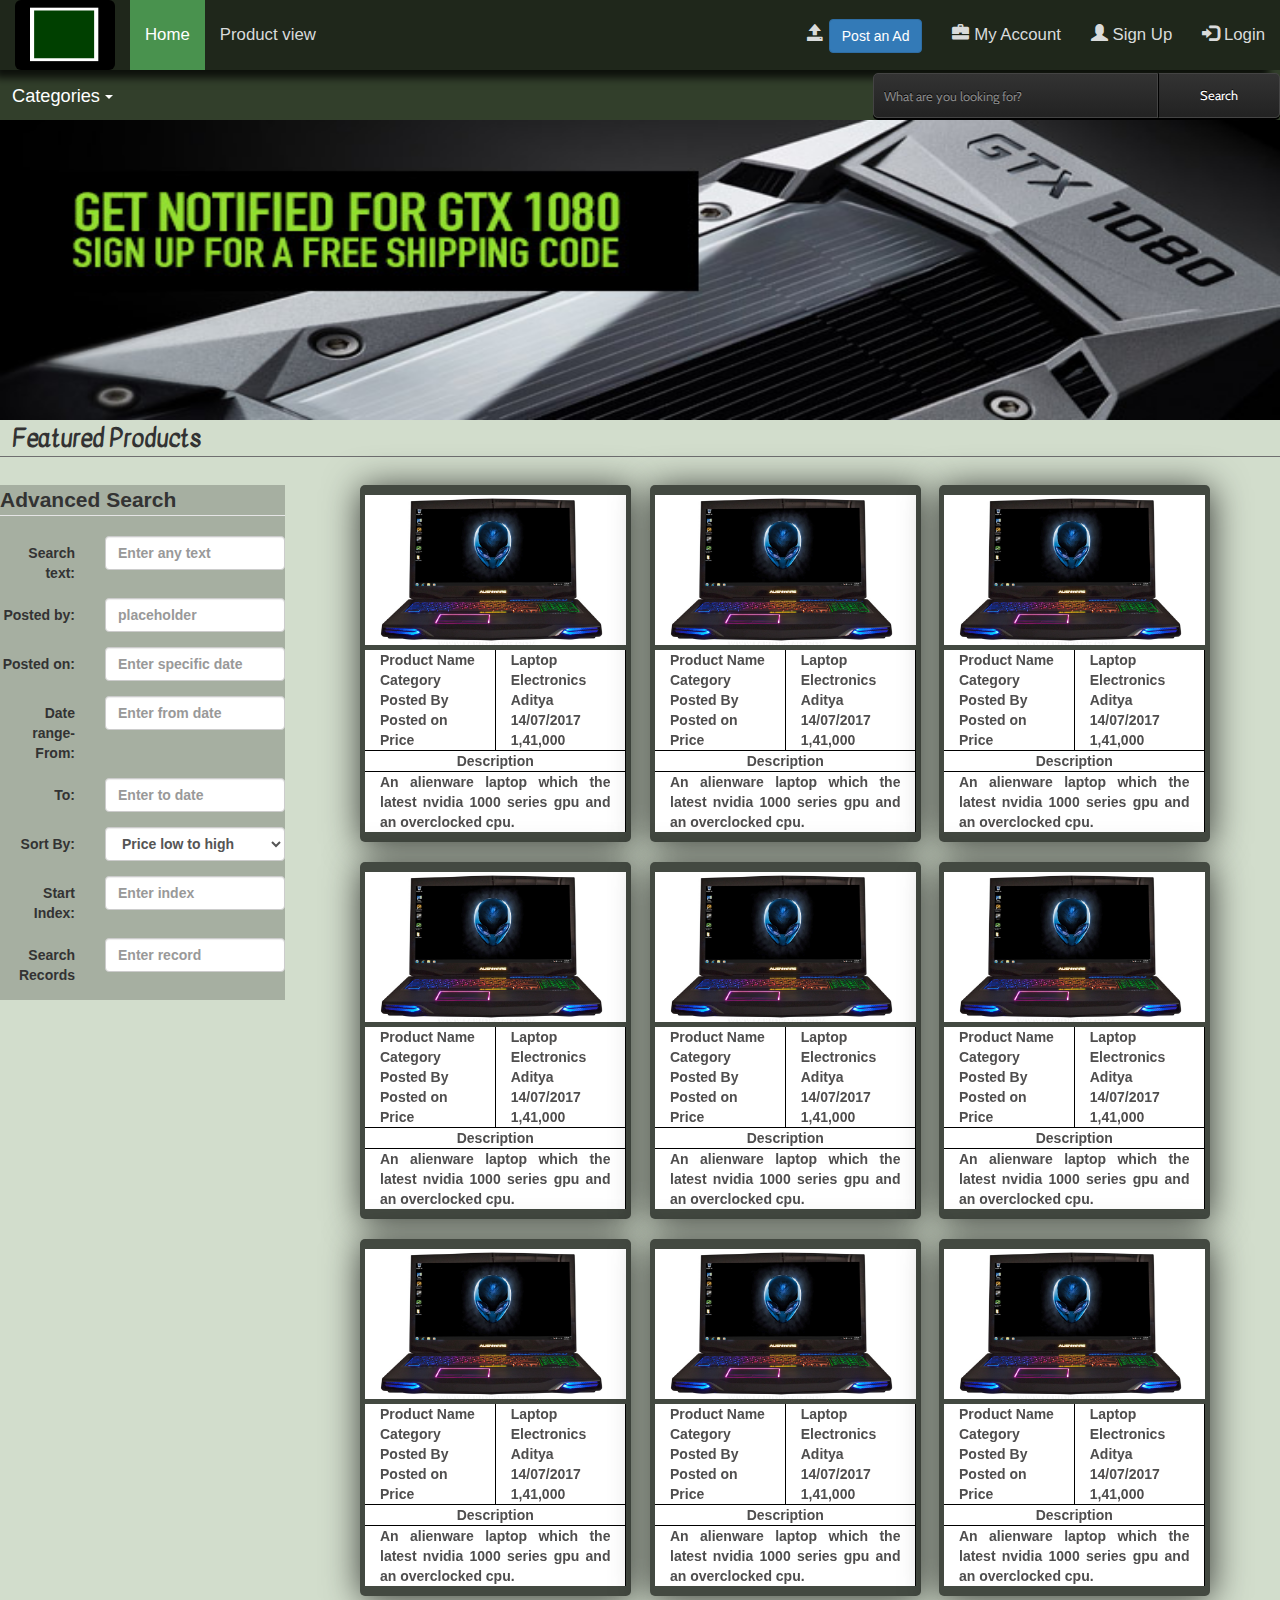
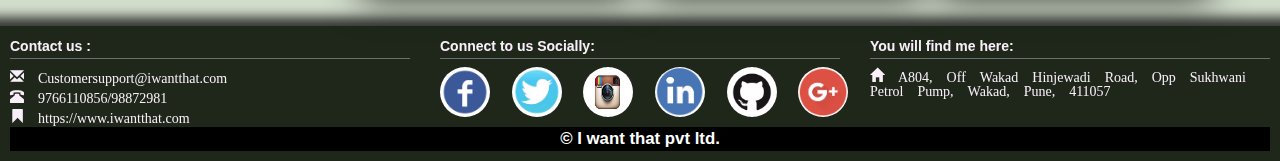
==== index.html @ f965448e "affix fix" ====
<!doctype html>
<html>
    <head>
        <meta charset="utf-8">
        <meta http-equiv="x-ua-compatible" content="ie=edge">
        <title>I want that!</title>
        <meta name="description" content="">
        <meta name="viewport" content="width=device-width, initial-scale=1">       
        <!-- Place favicon.ico and apple-touch-icon.png in the root directory -->
        <link rel="icon" href="">
        <!-- Bootstrap -->
        <!-- Latest compiled and minified CSS -->
		<link rel="stylesheet" href="https://maxcdn.bootstrapcdn.com/bootstrap/3.3.7/css/bootstrap.min.css">
		<!-- jQuery library -->
		<script src="https://ajax.googleapis.com/ajax/libs/jquery/3.2.1/jquery.min.js"></script>
		<!-- Latest compiled JavaScript -->
		<script src="https://maxcdn.bootstrapcdn.com/bootstrap/3.3.7/js/bootstrap.min.js"></script>
        <!-- Style sheets -->
        <link rel="stylesheet" type="text/css" href="css/hover-min.css">
        <link rel="stylesheet" type="text/css" href="css/styles.css">
        <link rel="stylesheet" type="text/css" href="css/bnav.css">
        <link rel="stylesheet" type="text/css" href="css/searchbar.css">
        <link rel="stylesheet" type="text/css" href="css/login.css">
        <link href="https://fonts.googleapis.com/css?family=Kavivanar" rel="stylesheet">
        <script>

        </script>
    </head>
    <body >
		<!-- navbar -->
		<nav class="navbar navbar-inverse">
  			<div class="container-fluid">
    			<div class="navbar-header">
     				 <a class="navbar-brand" href="#">
     				 	<img src="images/logo.png" class="img-rounded" alt="Cinque Terre" width="100" height="70">
     				 </a>
    			</div>
		    	<ul class="nav navbar-nav">
		      		<li class="active"><a href="index.html">Home</a></li>
		      		<li><a>Product view</a></li>
		     		 
		    	</ul>
		    	<ul class="nav navbar-nav navbar-right">	
		    		<li><a href="myacc.html#collapse3"><span class="glyphicon glyphicon-open"></span> <button type="button" class="btn btn-primary">Post an Ad</button></a></li>
		    		<li><a href="myacc.html"> <span class="glyphicon glyphicon-briefcase"></span> My Account</a></li>
		      		<li ><a href="#" data-toggle="modal" data-target="#sign"><span class="glyphicon glyphicon-user"></span> Sign Up</a></li>
		      		<li ><a href="#" data-toggle="modal" data-target="#log"><span class="glyphicon glyphicon-log-in"></span> Login</a></li>
		    	</ul>
  			</div>
		</nav>


		<div id="cat">
				<div class="row" >

				<div class=" col-md-4 dropdown" id="catdropdown">
  				<button id="catbutton" class="btn btn-primary dropdown-toggle" type="button" data-toggle="dropdown">Categories
  				<span class="caret"></span></button>
  				<ul class="dropdown-menu" id="categorydropdown">

	  				<div class="row>">
		  				<div class="col-md-3">
		    				<li><a href="#"><span><img src="images/vehicle.png" height="25px"></span> Vehicles</a></li>
		    			</div>
		    			<div class="col-md-3">
		    				<li><a href="#"><img src="images/realestate.png" height="25px"> Real Estate</a></li>
		    			</div>	
		    			<div class="col-md-3">
	    					<li><a href="#"><img src="images/electronics.png" height="25px"> Electronics</a></li>
	    				</div>
	    				<div class="col-md-3">
	    					<li><a href="#"><img src="images/fashion.png" height="25px"> Fashion</a></li>
	    				</div>
	    			</div>
  				</ul>
				</div>
				<div class="col-md-4" id="asearch">
					<!-- <button  type="button" class="btn btn-success">Advanced Search</button> -->
				</div>
				<div class="col-md-4 webdesigntuts-workshop">
					<form action="" method="">	
					<div>	    
						<input type="search" placeholder="What are you looking for?">		    	
						<button>Search</button>
					</div>
					</form>
				</div>
				</div>

		</div>
		<!-- Banner -->
		<div class="banner">
			<img  src="images/advert.jpg" >
		</div>
		<!-- Products -->
		<h3>&nbsp;&nbsp;<b>Featured Products<b> </h3><hr>
		<!-- First row -->
		<br>
	<div class="row" id="aser">
		<div class="col-md-3 asearch"  >
			<div data-spy="affix" data-offset-top="450" id="aser2">
				<form class="form-horizontal">
					<fieldset>

					<!-- Form Name -->
					<legend>Advanced Search</legend>

					<!-- Text input-->
					<div class="form-group">
					  <label class="col-md-4 control-label" for="searchtext">Search text:</label>  
					  <div class="col-md-8">
					  <input id="searchtext" name="searchtext" placeholder="Enter any text" class="form-control input-md" type="text">
					    
					  </div>
					</div>

					<!-- Text input-->
					<div class="form-group">
					  <label class="col-md-4 control-label" for="postedby">Posted by:</label>  
					  <div class="col-md-8">
					  <input id="postedby" name="postedby" placeholder="placeholder" class="form-control input-md" type="text">
					    
					  </div>
					</div>

					<!-- Text input-->
					<div class="form-group">
					  <label class="col-md-4 control-label" for="ondate">Posted on:</label>  
					  <div class="col-md-8">
					  <input id="ondate" name="ondate" placeholder="Enter specific date" class="form-control input-md" type="text">
					    
					  </div>
					</div>

					<!-- Search input-->
					<div class="form-group">
					  <label class="col-md-4 control-label" for="fromdate">Date range- From:</label>
					  <div class="col-md-8">
					    <input id="fromdate" name="fromdate" placeholder="Enter from date" class="form-control input-md" type="search">
					    
					  </div>
					</div>

					<!-- Search input-->
					<div class="form-group">
					  <label class="col-md-4 control-label" for="todate">To:</label>
					  <div class="col-md-8">
					    <input id="todate" name="todate" placeholder="Enter to date" class="form-control input-md" type="search">
					    
					  </div>
					</div>

					<!-- Select Basic -->
					<div class="form-group">
					  <label class="col-md-4 control-label" for="sortby">Sort By:</label>
					  <div class="col-md-8">
					    <select id="sortby" name="sortby" class="form-control">
					      <option value="1">Price low to high</option>
					      <option value="2">Price high to low</option>
					      <option value="3">Latest</option>
					      <option value="4">Popularity</option>
					    </select>
					  </div>
					</div>

					<!-- Text input-->
					<div class="form-group">
					  <label class="col-md-4 control-label" for="index">Start Index:</label>  
					  <div class="col-md-8">
					  <input id="index" name="index" placeholder="Enter index" class="form-control input-md" type="text">
					    
					  </div>
					</div>

					<!-- Text input-->
					<div class="form-group">
					  <label class="col-md-4 control-label" for="records">Search Records</label>  
					  <div class="col-md-8">
					  <input id="records" name="records" placeholder="Enter record" class="form-control input-md" type="text">
					    
					  </div>
					</div>

					</fieldset>
					</form>

				</div>

		</div>
		<div class="col-md-9"> <!-- All products start -->
		<div class="containter" id="allproducts">
			<div class="row products">
			<a href="productview.html">
				<div class="col-md-4 hvr-float-shadow">
						<img class="img-responsive" src="images/prod1.jpg" alt="Chania" >
						
						<div class="row desc">
							<div class="col-md-6">
							Product Name
							</div>
							<div class="col-md-6">
							Laptop
							</div>
						</div>
						<div class="row desc">
							<div class="col-md-6">
							Category
							</div>
							<div class="col-md-6">
							Electronics
							</div>
						</div>
						<div class="row desc">
							<div class="col-md-6">
							Posted By
							</div>
							<div class="col-md-6">
							Aditya
							</div>
						</div>
						<div class="row desc">
							<div class="col-md-6">
							Posted on 
							</div>
							<div class="col-md-6">
							14/07/2017
							</div>
						</div>
						<div class="row desc">
							<div class="col-md-6">
							Price 
							</div>
							<div class="col-md-6">
							1,41,000
							</div>
						</div>
						<div class="desc2">
							<div class="row desc">
								<div class="col-md-12">
								Description
								</div>
							</div>
							<div class="row desc">
								<div class="col-md-12">
								An alienware laptop which the latest nvidia 1000 series gpu and an overclocked cpu. 
								</div>
							</div>
						</div>
				</div>
			</a>
				<a href="productview.html">
				<div class="col-md-4 hvr-float-shadow">
						<img class="img-responsive" src="images/prod1.jpg" alt="Chania" >
						
						<div class="row desc">
							<div class="col-md-6">
							Product Name
							</div>
							<div class="col-md-6">
							Laptop
							</div>
						</div>
						<div class="row desc">
							<div class="col-md-6">
							Category
							</div>
							<div class="col-md-6">
							Electronics
							</div>
						</div>
						<div class="row desc">
							<div class="col-md-6">
							Posted By
							</div>
							<div class="col-md-6">
							Aditya
							</div>
						</div>
						<div class="row desc">
							<div class="col-md-6">
							Posted on 
							</div>
							<div class="col-md-6">
							14/07/2017
							</div>
						</div>
						<div class="row desc">
							<div class="col-md-6">
							Price 
							</div>
							<div class="col-md-6">
							1,41,000
							</div>
						</div>
						<div class="desc2">
							<div class="row desc">
								<div class="col-md-12">
								Description
								</div>
							</div>
							<div class="row desc">
								<div class="col-md-12">
								An alienware laptop which the latest nvidia 1000 series gpu and an overclocked cpu. 
								</div>
							</div>
						</div>
				</div>
			</a>
				<a href="productview.html">
				<div class="col-md-4 hvr-float-shadow">
						<img class="img-responsive" src="images/prod1.jpg" alt="Chania" >
						
						<div class="row desc">
							<div class="col-md-6">
							Product Name
							</div>
							<div class="col-md-6">
							Laptop
							</div>
						</div>
						<div class="row desc">
							<div class="col-md-6">
							Category
							</div>
							<div class="col-md-6">
							Electronics
							</div>
						</div>
						<div class="row desc">
							<div class="col-md-6">
							Posted By
							</div>
							<div class="col-md-6">
							Aditya
							</div>
						</div>
						<div class="row desc">
							<div class="col-md-6">
							Posted on 
							</div>
							<div class="col-md-6">
							14/07/2017
							</div>
						</div>
						<div class="row desc">
							<div class="col-md-6">
							Price 
							</div>
							<div class="col-md-6">
							1,41,000
							</div>
						</div>
						<div class="desc2">
							<div class="row desc">
								<div class="col-md-12">
								Description
								</div>
							</div>
							<div class="row desc">
								<div class="col-md-12">
								An alienware laptop which the latest nvidia 1000 series gpu and an overclocked cpu. 
								</div>
							</div>
						</div>
				</div>
			</a>

			</div>
		<!-- </div> -->
		<br>
		<!-- Second row -->
		<!-- <div class="containter" id="allproducts"> -->
			<div class="row products">
			<a href="productview.html">
				<div class="col-md-4 hvr-float-shadow">
						<img class="img-responsive" src="images/prod1.jpg" alt="Chania" >
						
						<div class="row desc">
							<div class="col-md-6">
							Product Name
							</div>
							<div class="col-md-6">
							Laptop
							</div>
						</div>
						<div class="row desc">
							<div class="col-md-6">
							Category
							</div>
							<div class="col-md-6">
							Electronics
							</div>
						</div>
						<div class="row desc">
							<div class="col-md-6">
							Posted By
							</div>
							<div class="col-md-6">
							Aditya
							</div>
						</div>
						<div class="row desc">
							<div class="col-md-6">
							Posted on 
							</div>
							<div class="col-md-6">
							14/07/2017
							</div>
						</div>
						<div class="row desc">
							<div class="col-md-6">
							Price 
							</div>
							<div class="col-md-6">
							1,41,000
							</div>
						</div>
						<div class="desc2">
							<div class="row desc">
								<div class="col-md-12">
								Description
								</div>
							</div>
							<div class="row desc">
								<div class="col-md-12">
								An alienware laptop which the latest nvidia 1000 series gpu and an overclocked cpu. 
								</div>
							</div>
						</div>
				</div>
			</a>
				<a href="productview.html">
				<div class="col-md-4 hvr-float-shadow">
						<img class="img-responsive" src="images/prod1.jpg" alt="Chania" >
						
						<div class="row desc">
							<div class="col-md-6">
							Product Name
							</div>
							<div class="col-md-6">
							Laptop
							</div>
						</div>
						<div class="row desc">
							<div class="col-md-6">
							Category
							</div>
							<div class="col-md-6">
							Electronics
							</div>
						</div>
						<div class="row desc">
							<div class="col-md-6">
							Posted By
							</div>
							<div class="col-md-6">
							Aditya
							</div>
						</div>
						<div class="row desc">
							<div class="col-md-6">
							Posted on 
							</div>
							<div class="col-md-6">
							14/07/2017
							</div>
						</div>
						<div class="row desc">
							<div class="col-md-6">
							Price 
							</div>
							<div class="col-md-6">
							1,41,000
							</div>
						</div>
						<div class="desc2">
							<div class="row desc">
								<div class="col-md-12">
								Description
								</div>
							</div>
							<div class="row desc">
								<div class="col-md-12">
								An alienware laptop which the latest nvidia 1000 series gpu and an overclocked cpu. 
								</div>
							</div>
						</div>
				</div>
			</a>
				<a href="productview.html">
				<div class="col-md-4 hvr-float-shadow">
						<img class="img-responsive" src="images/prod1.jpg" alt="Chania" >
						
						<div class="row desc">
							<div class="col-md-6">
							Product Name
							</div>
							<div class="col-md-6">
							Laptop
							</div>
						</div>
						<div class="row desc">
							<div class="col-md-6">
							Category
							</div>
							<div class="col-md-6">
							Electronics
							</div>
						</div>
						<div class="row desc">
							<div class="col-md-6">
							Posted By
							</div>
							<div class="col-md-6">
							Aditya
							</div>
						</div>
						<div class="row desc">
							<div class="col-md-6">
							Posted on 
							</div>
							<div class="col-md-6">
							14/07/2017
							</div>
						</div>
						<div class="row desc">
							<div class="col-md-6">
							Price 
							</div>
							<div class="col-md-6">
							1,41,000
							</div>
						</div>
						<div class="desc2">
							<div class="row desc">
								<div class="col-md-12">
								Description
								</div>
							</div>
							<div class="row desc">
								<div class="col-md-12">
								An alienware laptop which the latest nvidia 1000 series gpu and an overclocked cpu. 
								</div>
							</div>
						</div>
				</div>
			</a>
			</div>
			<br>
			<!-- Third row -->
			<div class="row products">
			<a href="productview.html">
				<div class="col-md-4 hvr-float-shadow">
						<img class="img-responsive" src="images/prod1.jpg" alt="Chania" >
						
						<div class="row desc">
							<div class="col-md-6">
							Product Name
							</div>
							<div class="col-md-6">
							Laptop
							</div>
						</div>
						<div class="row desc">
							<div class="col-md-6">
							Category
							</div>
							<div class="col-md-6">
							Electronics
							</div>
						</div>
						<div class="row desc">
							<div class="col-md-6">
							Posted By
							</div>
							<div class="col-md-6">
							Aditya
							</div>
						</div>
						<div class="row desc">
							<div class="col-md-6">
							Posted on 
							</div>
							<div class="col-md-6">
							14/07/2017
							</div>
						</div>
						<div class="row desc">
							<div class="col-md-6">
							Price 
							</div>
							<div class="col-md-6">
							1,41,000
							</div>
						</div>
						<div class="desc2">
							<div class="row desc">
								<div class="col-md-12">
								Description
								</div>
							</div>
							<div class="row desc">
								<div class="col-md-12">
								An alienware laptop which the latest nvidia 1000 series gpu and an overclocked cpu. 
								</div>
							</div>
						</div>
				</div>
			</a>
				<a href=productview.html">
				<div class="col-md-4 hvr-float-shadow">
						<img class="img-responsive" src="images/prod1.jpg" alt="Chania" >
						
						<div class="row desc">
							<div class="col-md-6">
							Product Name
							</div>
							<div class="col-md-6">
							Laptop
							</div>
						</div>
						<div class="row desc">
							<div class="col-md-6">
							Category
							</div>
							<div class="col-md-6">
							Electronics
							</div>
						</div>
						<div class="row desc">
							<div class="col-md-6">
							Posted By
							</div>
							<div class="col-md-6">
							Aditya
							</div>
						</div>
						<div class="row desc">
							<div class="col-md-6">
							Posted on 
							</div>
							<div class="col-md-6">
							14/07/2017
							</div>
						</div>
						<div class="row desc">
							<div class="col-md-6">
							Price 
							</div>
							<div class="col-md-6">
							1,41,000
							</div>
						</div>
						<div class="desc2">
							<div class="row desc">
								<div class="col-md-12">
								Description
								</div>
							</div>
							<div class="row desc">
								<div class="col-md-12">
								An alienware laptop which the latest nvidia 1000 series gpu and an overclocked cpu. 
								</div>
							</div>
						</div>
				</div>
			</a>
				<a href="productview.html">
				<div class="col-md-4 hvr-float-shadow">
						<img class="img-responsive" src="images/prod1.jpg" alt="Chania" >
						
						<div class="row desc">
							<div class="col-md-6">
							Product Name
							</div>
							<div class="col-md-6">
							Laptop
							</div>
						</div>
						<div class="row desc">
							<div class="col-md-6">
							Category
							</div>
							<div class="col-md-6">
							Electronics
							</div>
						</div>
						<div class="row desc">
							<div class="col-md-6">
							Posted By
							</div>
							<div class="col-md-6">
							Aditya
							</div>
						</div>
						<div class="row desc">
							<div class="col-md-6">
							Posted on 
							</div>
							<div class="col-md-6">
							14/07/2017
							</div>
						</div>
						<div class="row desc">
							<div class="col-md-6">
							Price 
							</div>
							<div class="col-md-6">
							1,41,000
							</div>
						</div>
						<div class="desc2">
							<div class="row desc">
								<div class="col-md-12">
								Description
								</div>
							</div>
							<div class="row desc">
								<div class="col-md-12">
								An alienware laptop which the latest nvidia 1000 series gpu and an overclocked cpu. 
								</div>
							</div>
						</div>
				</div>
			</a>

			</div>

		</div>
		</div> <!-- All products end -->
		</div>
		<!-- Login -->
		<div id="log" class="modal fade" role="dialog">
		  <div class="modal-dialog">
		    <!-- Modal content-->
		    <div class="form-group" id="login">
			    <form action="">
					<h1>Login Form</h1>
					<div id="uname">
						<input class="form-control" type="text" placeholder="Username" required="" id="username" />
					</div>
					<div>
						<input class="form-control" type="password" placeholder="Password" required="" id="password" />
					</div>
					<div>
						<input id="loginbutton" type="submit" value="Log in"><br>
						<a href="#">Lost your password?</a>
						<a href="#sign" data-target="#sign" data-toggle="modal" data-dismiss="modal">Register</a>
					</div>
				</form>
			</div>
		  </div>
		</div>
		<!-- Signup -->
		<div id="sign" class="modal fade" role="dialog"> 
		  <div class="modal-dialog">

		    <!-- Modal content-->
		    <div class="form-group" id="sign2">
			    <form action="">
					<h1>Signup</h1>
					
					<div id="uname2">
						<input class="form-control" type="text" placeholder="Username" required="" id="username" />
					</div>
					<div id="">
						<input class="form-control" type="text" placeholder="First Name" required="" id="fname" />
					</div>
					<div id="">
						<input class="form-control" type="text" placeholder="Last Name" required="" id="lname" />
					</div>
					<div>
						<input class="form-control" type="password" placeholder="Password" required="" id="password" />
					</div>
					<div>
						<input class="form-control" type="email" placeholder="Email" required="" id="email" />
					</div>
					<div>
						<input class="form-control" type="text" placeholder="Phone number" required="" id="phone" />
					</div>
					<div>
						<input id="signinbutton" type="submit" value="Log in"><br>
						<a href="#" data-target="#log" data-toggle="modal" data-dismiss="modal">Already have an account? Login</a>
					</div>
				</form>
			</div>

		  </div>
		</div><br>
		<!-- Footer -->
		<div class="footer">
		    <div  class="row">
                <div class="col-md-4" id="contact">
                    Contact us :<br><hr>
                    <span class="glyphicon glyphicon-envelope"> Customersupport@iwantthat.com</span><br>
                    <span class="glyphicon glyphicon-phone-alt"> 9766110856/98872981</span><br>
                    <a id="web" href="#"><span class="glyphicon glyphicon-bookmark"> https://www.iwantthat.com</span></a>


                </div>
                <div class="col-md-4" id="contact2">
           
                    Connect to us Socially:<br><hr>
                    <div class="row">
                    <div class="col-md-2">
                      <a id="" href="#"><img class="img-circle" style="height:50px; width:50px; " src="images/fb.png" alt="Nature" ></a>
                    </div>
                    <div class="col-md-2">
                     <a id="" href="#"><img class="img-circle" style="height:50px; width:50px; " src="images/twit.jpg" alt="Nature" ></a>
                     </div>
                     <div class="col-md-2">
                    <a id="" href="#"> <img class="img-circle" style="height:50px; width:50px; " src="images/insta.jfif" alt="Nature" ></a>
                    </div>
                    <div class="col-md-2">
                     <a id="" href="#"><img class="img-circle" style="height:50px; width:50px; " src="images/ln.png" alt="Nature" ></a>
                     </div>
                     <div class="col-md-2">
                     <a id="" href="#"><img class="img-circle" style="height:50px; width:50px; " src="images/git.png" alt="Nature" ></a>
                     </div>
                     <div class="col-md-2">
                     <a id="" href="#"><img class="img-circle" style="height:50px; width:50px; " src="images/gplus.png" alt="Nature" ></a>
                     </div>
                </div>

                </div>
                  <div class="col-md-4">
                     You will find me here:<br><hr>
                     <!-- <span class="glyphicon glyphicon-object-align-vertical"> Sr. No. 33/1, Opposite Chhatrapati Shivaji Sports Complex, near Octroi Naka, Balewadi, Pune, Maharashtra 411045</span><br><br> -->
                     <span class="glyphicon glyphicon-home"> A804, Off Wakad Hinjewadi Road, Opp Sukhwani Petrol Pump, Wakad, Pune, 411057</span>
                </div>
          </div>
          <div class="copyright">
          		&copy; I want that pvt ltd.
          </div>
		</div>


    </body>
</html>
---- css/styles.css ----
body{
  background-color: #d2ddcc;
  width: 100%;
  overflow-x: hidden; 
}
h3{
  font-family: 'Kavivanar';
  margin-top:5px;
  margin-bottom:5px;
}
hr{
  border-top: 1px solid #6f6f70;
  margin-top: 2px;
  margin-bottom: 8px;
}
#cat{
  height: 50px; /* FF3.6-15 */
  /* background: -moz-linear-gradient(top, rgba(75,145,80,0) 0%, rgba(75,145,80,0.8) 1%, rgba(75,145,80,1) 5%, rgba(75,145,80,1) 11%, rgba(34,183,39,1) 51%, rgba(58,145,68,1) 87%, rgba(58,145,68,1) 95%, rgba(58,145,68,0.8) 99%, rgba(58,145,68,0) 100%); FF3.6-15
  background: -webkit-linear-gradient(top, rgba(75,145,80,0) 0%,rgba(75,145,80,0.8) 1%,rgba(75,145,80,1) 5%,rgba(75,145,80,1) 11%,rgba(34,183,39,1) 51%,rgba(58,145,68,1) 87%,rgba(58,145,68,1) 95%,rgba(58,145,68,0.8) 99%,rgba(58,145,68,0) 100%); Chrome10-25,Safari5.1-6
  background: linear-gradient(to bottom, rgba(75,145,80,0) 0%,rgba(75,145,80,0.8) 1%,rgba(75,145,80,1) 5%,rgba(75,145,80,1) 11%,rgba(34,183,39,1) 51%,rgba(58,145,68,1) 87%,rgba(58,145,68,1) 95%,rgba(58,145,68,0.8) 99%,rgba(58,145,68,0) 100%); W3C, IE10+, FF16+, Chrome26+, Opera12+, Safari7+
  filter: progid:DXImageTransform.Microsoft.gradient( startColorstr='#004b9150', endColorstr='#003a9144',GradientType=0 ); IE6-9 */
  background-color: #323f2b;
  box-shadow: 0px -8px 14px 11px rgba(0,0,0,0.75);
}
#catdropdown{
     line-height: 50px;
    height: 50px;

}
#catbutton{

    height: 48px;
    background-color: Transparent;
    background-repeat:no-repeat;
    border: none;
    cursor:pointer;
    overflow: hidden;
    outline:none;
    font-size: 1.3em;

}
#catbutton:hover {
background: -moz-linear-gradient(top, rgba(18,94,88,0) 0%, rgba(18,94,88,1) 28%, rgba(18,94,88,1) 50%, rgba(103,110,110,1) 95%, rgba(110,112,112,0.8) 99%, rgba(112,112,112,0) 100%); /* FF3.6-15 */
background: -webkit-linear-gradient(top, rgba(18,94,88,0) 0%,rgba(18,94,88,1) 28%,rgba(18,94,88,1) 50%,rgba(103,110,110,1) 95%,rgba(110,112,112,0.8) 99%,rgba(112,112,112,0) 100%); /* Chrome10-25,Safari5.1-6 */
background: linear-gradient(to bottom, rgba(18,94,88,0) 0%,rgba(18,94,88,1) 28%,rgba(18,94,88,1) 50%,rgba(103,110,110,1) 95%,rgba(110,112,112,0.8) 99%,rgba(112,112,112,0) 100%); /* W3C, IE10+, FF16+, Chrome26+, Opera12+, Safari7+ */
filter: progid:DXImageTransform.Microsoft.gradient( startColorstr='#00125e58', endColorstr='#00707070',GradientType=0 ); /* IE6-9 */
}
.desc{
  background-color: white;

 margin: auto;  
}


#login{

  width: 400px;
  height:300px;
  border-radius:10px;
  box-shadow: 10px 10px 5px #4f5051;
  background-color: #F4F1BB;
}
#login >form > h1{
  border-top-left-radius: 10px;
  border-top-right-radius: 10px;
  height:50px;
  text-align: center;
  background-color: #404ea0; 
  color: white;
}
#login >form > div{
  margin-left:50px;
  width: 300px;
  border-radius:10px;
  height:50px;
  text-align: center;
  color: white;
}
#uname{
  margin-top:20px;
}
#loginbutton{
  margin-bottom: 20px;
  width:150px;
  height: 40px;
  background-color: #404ea0 ;
  border:none;
  box-shadow: 0px;
}

.footer {
  right: 0;
  bottom: 0;
  left: 0;
  padding: 1rem;
  background-color:#1F271B;;
  color: #f8eff9;
  text-align: left;
  margin-top: 20px;
  box-shadow: 0px 5px 11px 14px rgba(0,0,0,0.75);
  margin-top: 10px;
}
#web:link{
color: #f8eff9;
}
#web:visited{
color: #f8eff9;
}
#categorydropdown{
  width: 300%;
}
.banner>img{
  width: 100%;
  height: 300px;
}
.products>a>div{
  border:0px solid black;
  box-shadow: 1px 3px 36px 0px rgba(0,0,0,0.75);
  border-radius: 5px;
  width:30%;
  margin-right:1%;
  margin-left: 1%;
  background-color: #434941;
}
#allproducts>div{
  width: 95%;
  margin: auto;  
}
.products>a>div>img{
  height: 150px;
  width: 300px;
  margin: 10px auto 5px;

}
.products>a>div{
padding-left: 5px;
padding-right: 5px;
}
.products>a:link{
color: #4f4e4e;
}
.products>a:visited{
color: #4f4e4e;
}
.products>a:hover{
color: #000000;
}
.desc >div { 
    box-sizing: border-box;
    border-right: 1px solid black;    
}
.desc2{
   padding-bottom:10px;
}
.desc2>div>div{
border-top: 1px solid black;
}
.desc2>:first-child>:first-child{
  text-align: center;
}
.desc2>:nth-child(2)>div{
  text-align: justify;
}
.userdetails>:nth-child(odd){
  background-color: #f7dbc3;
}
.userdetails>:nth-child(even){
  background-color: #d1cecc;
}
.addetails>:nth-child(odd){
  background-color: #f7dbc3;
}
.addetails>:nth-child(even){
  background-color: #d1cecc;
}

.addetails>div>:first-child{
background-color: #f7f2ad;
}
.panel-body{
  margin:0;
}
.panel-title{
  font-size: 1.5em;
}
.carousel-inner>div>img{
  margin: 0 auto;
}
#sign2{

  width: 400px;
  height:300px;
  border-radius:10px;
  box-shadow: 10px 10px 5px #4f5051;
  background-color: #F4F1BB;
}
#sign2 >form > h1{
  border-top-left-radius: 10px;
  border-top-right-radius: 10px;
  height:50px;
  text-align: center;
  background-color: #404ea0; 
  color: white;
}
#sign2 >form > div{
  margin-left:50px;
  width: 300px;
  border-radius:10px;
  height:50px;
  text-align: center;
  color: white;
}
#sign2{
  height: 500px;
}
#signinbutton{
  margin-bottom: 20px;
  width:150px;
  height: 40px;
  background-color: #404ea0 ;
  border:none;
  box-shadow: 0px;
}
.affix {
   top:1px;
  }
  .asearch{
  background-color: ;
  }
  #aser{

  }
  #aser2{
    background-color: #a6afa1;
    max-width: 285px;
    padding-bottom: 0px;
  }
  .showadvert{
    font-size: 1.2em;
    background-color: #A6AFA1;
  }
  .copyright{
    background-color: black;
    text-align: center;
    color: white;
    font-size: 1.2em;
  }
---- css/bnav.css ----
.navbar-brand,
.navbar-nav li a {
    line-height: 70px;
    height: 70px;
    padding-top: 0;
}
.navbar {
  background-color: #f1d1ff;
  border-color: #8e44ad;
  margin-bottom: 0px;
  font-size: 1.2em;
}
.navbar {
 /*  background: rgb(241,212,249); Old browsers
 background: -moz-linear-gradient(top, rgba(241,212,249,1) 0%, rgba(146,166,221,1) 0%, rgba(93,127,221,1) 43%, rgba(42,88,224,1) 100%, rgba(24,27,206,1) 100%, rgba(0,15,84,1) 100%, rgba(76,11,91,1) 100%); FF3.6-15
 background: -webkit-linear-gradient(top, rgba(241,212,249,1) 0%,rgba(146,166,221,1) 0%,rgba(93,127,221,1) 43%,rgba(42,88,224,1) 100%,rgba(24,27,206,1) 100%,rgba(0,15,84,1) 100%,rgba(76,11,91,1) 100%); Chrome10-25,Safari5.1-6
 background: linear-gradient(to bottom, rgba(241,212,249,1) 0%,rgba(146,166,221,1) 0%,rgba(93,127,221,1) 43%,rgba(42,88,224,1) 100%,rgba(24,27,206,1) 100%,rgba(0,15,84,1) 100%,rgba(76,11,91,1) 100%); W3C, IE10+, FF16+, Chrome26+, Opera12+, Safari7+
 filter: progid:DXImageTransform.Microsoft.gradient( startColorstr='#f1d4f9', endColorstr='#4c0b5b',GradientType=0 ); IE6-9
 ; */
 background-color: #1F271B;
  border:none;
  border-radius: 0px;
  box-shadow: -8px 11px 8px -3px rgba(0,0,0,0.75);
}
.navbar .navbar-brand {
  color: #d9dbdb;
}
.navbar .navbar-brand:hover,
.navbar .navbar-brand:focus {
  color: #ffffff;
}
.navbar .navbar-text {
  color: #d9dbdb;
}
.navbar .navbar-nav > li > a {
  color: #d9dbdb;
}
.navbar .navbar-nav > li > a:hover,
.navbar .navbar-nav > li > a:focus {
  color: #ffffff;
}
.navbar .navbar-nav > .active > a,
.navbar .navbar-nav > .active > a:hover,
.navbar .navbar-nav > .active > a:focus {
  color: #ffffff;
  /* background: rgb(241,212,249); Old browsers
  background: -moz-linear-gradient(top, rgba(241,212,249,1) 0%, rgba(121,118,226,1) 0%, rgba(24,27,206,1) 43%, rgba(24,27,206,1) 100%, rgba(0,15,84,1) 100%, rgba(76,11,91,1) 100%, rgba(121,74,140,1) 100%); FF3.6-15
  background: -webkit-linear-gradient(top, rgba(241,212,249,1) 0%,rgba(121,118,226,1) 0%,rgba(24,27,206,1) 43%,rgba(24,27,206,1) 100%,rgba(0,15,84,1) 100%,rgba(76,11,91,1) 100%,rgba(121,74,140,1) 100%); Chrome10-25,Safari5.1-6
  background: linear-gradient(to bottom, rgba(241,212,249,1) 0%,rgba(121,118,226,1) 0%,rgba(24,27,206,1) 43%,rgba(24,27,206,1) 100%,rgba(0,15,84,1) 100%,rgba(76,11,91,1) 100%,rgba(121,74,140,1) 100%); W3C, IE10+, FF16+, Chrome26+, Opera12+, Safari7+
  filter: progid:DXImageTransform.Microsoft.gradient( startColorstr='#f1d4f9', endColorstr='#794a8c',GradientType=0 ); IE6-9 */
  background-color: #49924E;

}
.navbar .navbar-nav > .open > a,
.navbar .navbar-nav > .open > a:hover,
.navbar .navbar-nav > .open > a:focus {
  color: #ffffff;
  background: rgb(241,212,249); /* Old browsers */
background: -moz-linear-gradient(top, rgba(241,212,249,1) 0%, rgba(121,118,226,1) 0%, rgba(24,27,206,1) 43%, rgba(24,27,206,1) 100%, rgba(0,15,84,1) 100%, rgba(76,11,91,1) 100%, rgba(121,74,140,1) 100%); /* FF3.6-15 */
background: -webkit-linear-gradient(top, rgba(241,212,249,1) 0%,rgba(121,118,226,1) 0%,rgba(24,27,206,1) 43%,rgba(24,27,206,1) 100%,rgba(0,15,84,1) 100%,rgba(76,11,91,1) 100%,rgba(121,74,140,1) 100%); /* Chrome10-25,Safari5.1-6 */
background: linear-gradient(to bottom, rgba(241,212,249,1) 0%,rgba(121,118,226,1) 0%,rgba(24,27,206,1) 43%,rgba(24,27,206,1) 100%,rgba(0,15,84,1) 100%,rgba(76,11,91,1) 100%,rgba(121,74,140,1) 100%); /* W3C, IE10+, FF16+, Chrome26+, Opera12+, Safari7+ */
filter: progid:DXImageTransform.Microsoft.gradient( startColorstr='#f1d4f9', endColorstr='#794a8c',GradientType=0 ); /* IE6-9 */

}
.navbar .navbar-toggle {
  border-color: #8e44ad;
}
.navbar .navbar-toggle:hover,
.navbar .navbar-toggle:focus {
  background: rgb(241,212,249); /* Old browsers */
background: -moz-linear-gradient(top, rgba(241,212,249,1) 0%, rgba(121,118,226,1) 0%, rgba(24,27,206,1) 43%, rgba(24,27,206,1) 100%, rgba(0,15,84,1) 100%, rgba(76,11,91,1) 100%, rgba(121,74,140,1) 100%); /* FF3.6-15 */
background: -webkit-linear-gradient(top, rgba(241,212,249,1) 0%,rgba(121,118,226,1) 0%,rgba(24,27,206,1) 43%,rgba(24,27,206,1) 100%,rgba(0,15,84,1) 100%,rgba(76,11,91,1) 100%,rgba(121,74,140,1) 100%); /* Chrome10-25,Safari5.1-6 */
background: linear-gradient(to bottom, rgba(241,212,249,1) 0%,rgba(121,118,226,1) 0%,rgba(24,27,206,1) 43%,rgba(24,27,206,1) 100%,rgba(0,15,84,1) 100%,rgba(76,11,91,1) 100%,rgba(121,74,140,1) 100%); /* W3C, IE10+, FF16+, Chrome26+, Opera12+, Safari7+ */
filter: progid:DXImageTransform.Microsoft.gradient( startColorstr='#f1d4f9', endColorstr='#794a8c',GradientType=0 ); /* IE6-9 */

}
.navbar .navbar-toggle .icon-bar {
  background-color: #d9dbdb;
}
.navbar .navbar-collapse,
.navbar .navbar-form {
  border-color: #d9dbdb;
}
.navbar .navbar-link {
  color: #d9dbdb;
}
.navbar .navbar-link:hover {
  color: #ffffff;
}

@media (max-width: 767px) {
  .navbar .navbar-nav .open .dropdown-menu > li > a {
    color: #d9dbdb;
  }
  .navbar .navbar-nav .open .dropdown-menu > li > a:hover,
  .navbar .navbar-nav .open .dropdown-menu > li > a:focus {
    color: #ffffff;
  }
  .navbar .navbar-nav .open .dropdown-menu > .active > a,
  .navbar .navbar-nav .open .dropdown-menu > .active > a:hover,
  .navbar .navbar-nav .open .dropdown-menu > .active > a:focus {
    color: #ffffff;
    background: rgb(241,212,249); /* Old browsers */
background: -moz-linear-gradient(top, rgba(241,212,249,1) 0%, rgba(121,118,226,1) 0%, rgba(24,27,206,1) 43%, rgba(24,27,206,1) 100%, rgba(0,15,84,1) 100%, rgba(76,11,91,1) 100%, rgba(121,74,140,1) 100%); /* FF3.6-15 */
background: -webkit-linear-gradient(top, rgba(241,212,249,1) 0%,rgba(121,118,226,1) 0%,rgba(24,27,206,1) 43%,rgba(24,27,206,1) 100%,rgba(0,15,84,1) 100%,rgba(76,11,91,1) 100%,rgba(121,74,140,1) 100%); /* Chrome10-25,Safari5.1-6 */
background: linear-gradient(to bottom, rgba(241,212,249,1) 0%,rgba(121,118,226,1) 0%,rgba(24,27,206,1) 43%,rgba(24,27,206,1) 100%,rgba(0,15,84,1) 100%,rgba(76,11,91,1) 100%,rgba(121,74,140,1) 100%); /* W3C, IE10+, FF16+, Chrome26+, Opera12+, Safari7+ */
filter: progid:DXImageTransform.Microsoft.gradient( startColorstr='#f1d4f9', endColorstr='#794a8c',GradientType=0 ); /* IE6-9 */

  }
}
---- css/searchbar.css ----
@import url(https://fonts.googleapis.com/css?family=Cabin:400);
.webdesigntuts-workshop:after {
  background: #000;
  background: linear-gradient(left, #151515, #000, #151515);  
}


.webdesigntuts-workshop input {
  background: #222; 
  background: linear-gradient(#333, #222);  
  border: 1px solid #444;
  border-radius: 5px 0 0 5px;
  box-shadow: 0 2px 0 #000;
  color: #888;
  display: block;
  float: left;
  font-family: 'Cabin', helvetica, arial, sans-serif;
  font-size: 13px;
  font-weight: 400;
  height: 45px;
  margin: 0;
  margin-top:3px;
  padding: 0 10px;
  text-shadow: 0 -1px 0 #000;
  width: 70%;
}


.webdesigntuts-workshop input::-webkit-input-placeholder {
   color: #888;
}

.webdesigntuts-workshop input:-moz-placeholder {
   color: #888;
}

.webdesigntuts-workshop input:focus {
  animation: glow 800ms ease-out infinite alternate;
  background: #222922;
  background: linear-gradient(#333933, #222922);
  border-color: #393;
  box-shadow: 0 0 5px rgba(0,255,0,.2), inset 0 0 5px rgba(0,255,0,.1), 0 2px 0 #000;
  color: #efe;
  outline: none;
}

.webdesigntuts-workshop input:focus::-webkit-input-placeholder { 
  color: #efe;
}

.webdesigntuts-workshop input:focus:-moz-placeholder {
  color: #efe;
}

.webdesigntuts-workshop button {
  background: #222;
  background: linear-gradient(#333, #222);
  box-sizing: border-box;
  border: 1px solid #444;
  border-left-color: #000;
  border-radius: 0 5px 5px 0;
  box-shadow: 0 2px 0 #000;
  color: #fff;
  display: block;
  float: left;
  font-family: 'Cabin', helvetica, arial, sans-serif;
  font-size: 13px;
  font-weight: 400;
  height: 45px;
  line-height: 35px;
  margin: 0;
  margin-top:3px;
  padding: 0;
  position: relative;
  text-shadow: 0 -1px 0 #000;
  width:30%;
} 

.webdesigntuts-workshop button:hover,
.webdesigntuts-workshop button:focus {
  background: #292929;
  background: linear-gradient(#393939, #292929);
  color: #5f5;
  outline: none;
}
.webdesigntuts-workshop button:active {
  background: #292929;
  background: linear-gradient(#393939, #292929);
  box-shadow: 0 1px 0 #000, inset 1px 0 1px #222;
  
}

@keyframes glow {
    0% {
    border-color: #393;
    box-shadow: 0 0 5px rgba(0,255,0,.2), inset 0 0 5px rgba(0,255,0,.1), 0 2px 0 #000;
    } 
    100% {
    border-color: #6f6;
    box-shadow: 0 0 20px rgba(0,255,0,.6), inset 0 0 10px rgba(0,255,0,.4), 0 2px 0 #000;
    }
}

/*Add search button*/
#tfheader{
    background-color:transparent;
  }
  #tfnewsearch{
    float:left;
    padding:5px;
  }
  .tftextinput2{
    margin: 0;
    padding: 5px 15px;
    font-family: Arial, Helvetica, sans-serif;
    font-size:14px;
    color:#666;
    border:1px solid #0076a3; border-right:0px;
    border-top-left-radius: 5px 5px;
    border-bottom-left-radius: 5px 5px;
  }
  .tfbutton2 {
    margin: 0;
    padding: 5px 7px;
    font-family: Arial, Helvetica, sans-serif;
    font-size:14px;
    font-weight:bold;
    outline: none;
    cursor: pointer;
    text-align: center;
    text-decoration: none;
    color: #ffffff;
    border: solid 1px #0076a3; border-right:0px;
    background: #0095cd;
    background: -webkit-gradient(linear, left top, left bottom, from(#00adee), to(#0078a5));
    background: -moz-linear-gradient(top,  #00adee,  #0078a5);
    border-top-right-radius: 5px 5px;
    border-bottom-right-radius: 5px 5px;
  }
  .tfbutton2:hover {
    text-decoration: none;
    background: #007ead;
    background: -webkit-gradient(linear, left top, left bottom, from(#0095cc), to(#00678e));
    background: -moz-linear-gradient(top,  #0095cc,  #00678e);
  }
  /* Fixes submit button height problem in Firefox */
  .tfbutton2::-moz-focus-inner {
    border: 0;
  }
  .tfclear{
    clear:both;
  }
  #asearch{
    text-align: right;
    line-height: 50px;
    height: 50px;
    border:none;
    text-decoration: none;
  }
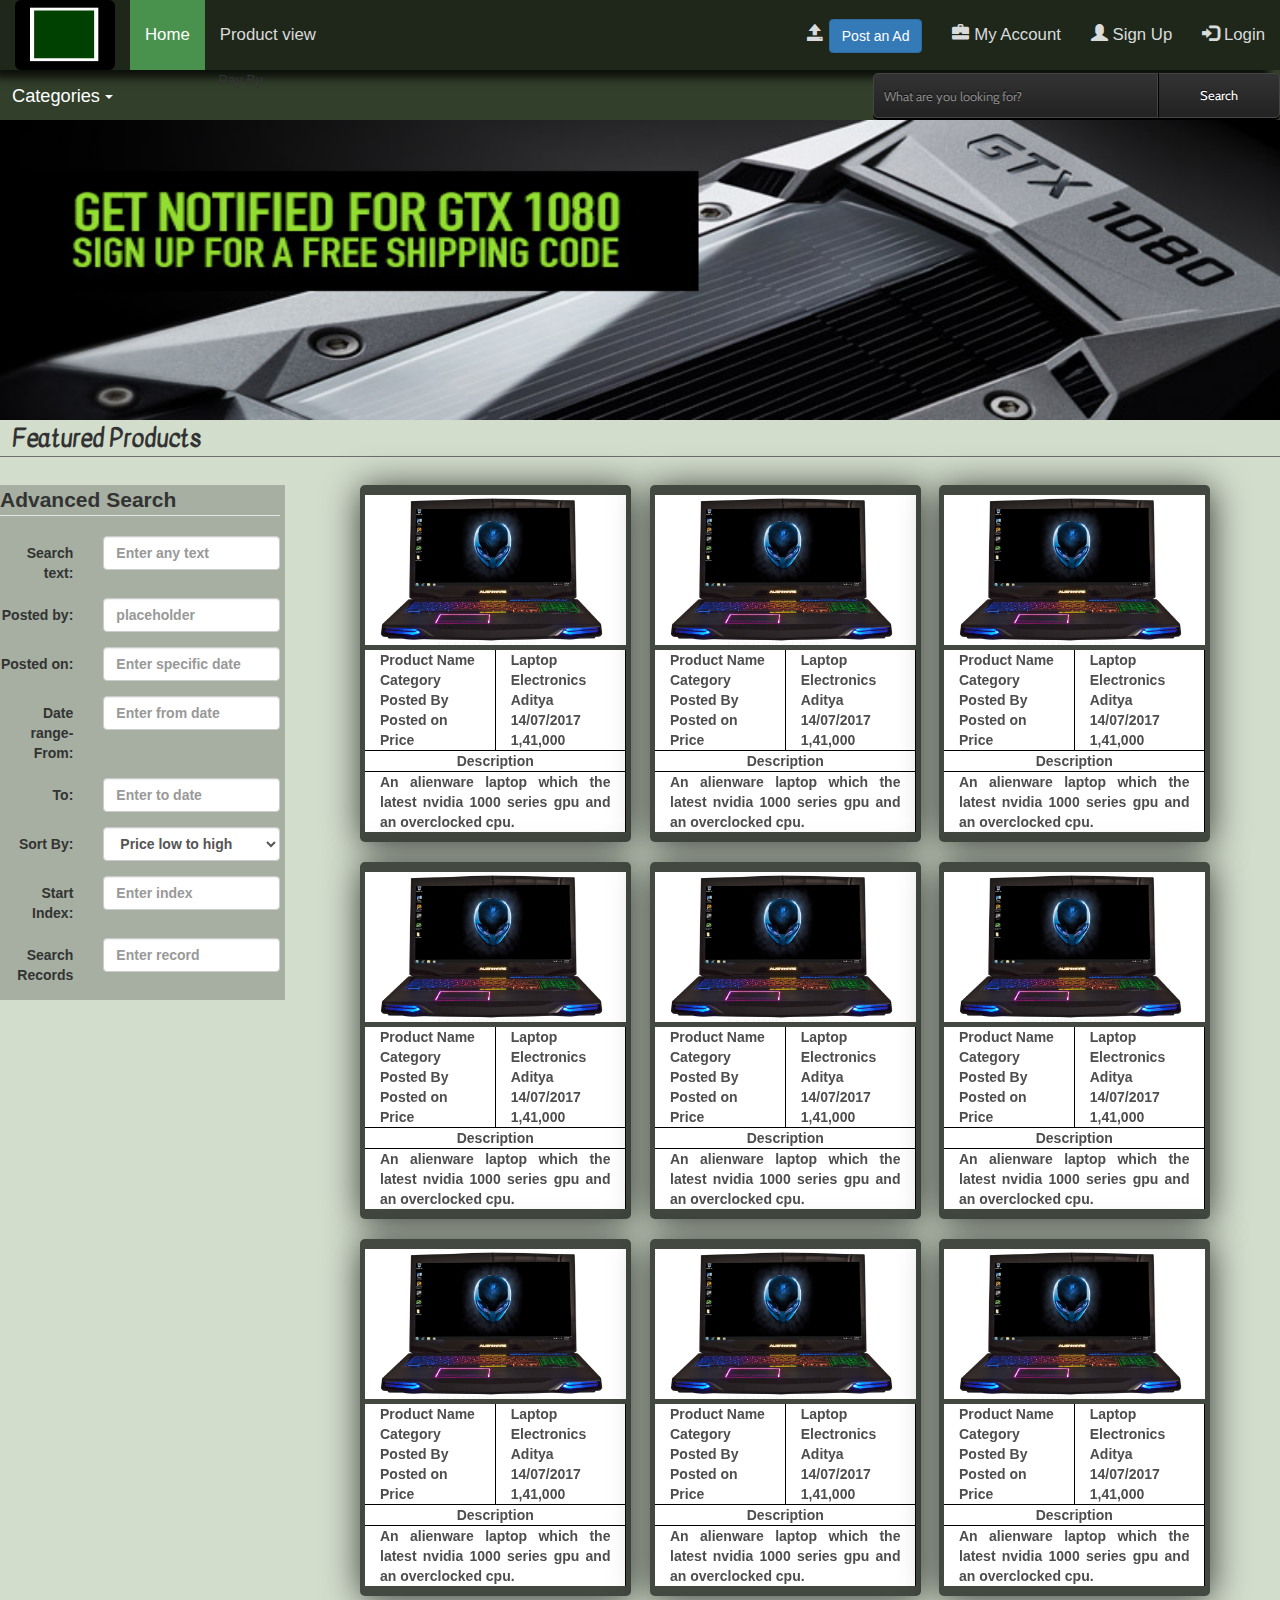
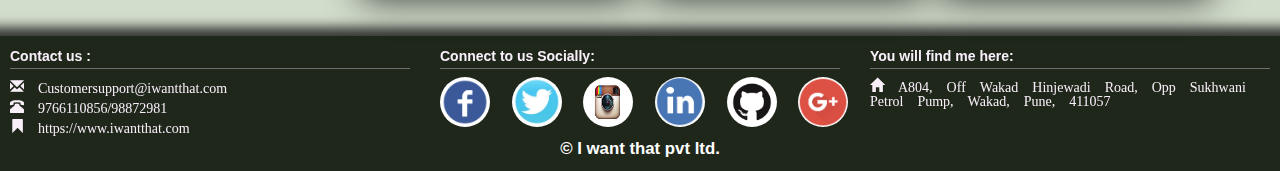
==== commit c28f410e: "color fix" ====
--- a/index.html
+++ b/index.html
@@ -53,7 +53,7 @@
 		<div id="cat">
 				<div class="row" >
 
-				<div class=" col-md-4 dropdown" id="catdropdown">
+				<div class=" col-md-2 dropdown" id="catdropdown">
   				<button id="catbutton" class="btn btn-primary dropdown-toggle" type="button" data-toggle="dropdown">Categories
   				<span class="caret"></span></button>
   				<ul class="dropdown-menu" id="categorydropdown">
@@ -74,8 +74,9 @@
 	    			</div>
   				</ul>
 				</div>
-				<div class="col-md-4" id="asearch">
+				<div class="col-md-6" id="payby">
 					<!-- <button  type="button" class="btn btn-success">Advanced Search</button> -->
+					<p>Pay By</p>
 				</div>
 				<div class="col-md-4 webdesigntuts-workshop">
 					<form action="" method="">	
@@ -829,7 +830,7 @@
                      <span class="glyphicon glyphicon-home"> A804, Off Wakad Hinjewadi Road, Opp Sukhwani Petrol Pump, Wakad, Pune, 411057</span>
                 </div>
           </div>
-          <div class="copyright">
+          <div class=" row copyright">
           		&copy; I want that pvt ltd.
           </div>
 		</div>
--- a/css/styles.css
+++ b/css/styles.css
@@ -98,7 +98,6 @@
   text-align: left;
   margin-top: 20px;
   box-shadow: 0px 5px 11px 14px rgba(0,0,0,0.75);
-  margin-top: 10px;
 }
 #web:link{
 color: #f8eff9;
@@ -224,8 +223,10 @@
 .affix {
    top:1px;
   }
-  .asearch{
-  background-color: ;
+  .payby>p{
+  color:white ;
+  line-height: 50px;
+    height: 50px;
   }
   #aser{
 
@@ -233,14 +234,14 @@
   #aser2{
     background-color: #a6afa1;
     max-width: 285px;
-    padding-bottom: 0px;
+    padding-right: 5px;
   }
   .showadvert{
+
     font-size: 1.2em;
     background-color: #A6AFA1;
   }
   .copyright{
-    background-color: black;
     text-align: center;
     color: white;
     font-size: 1.2em;
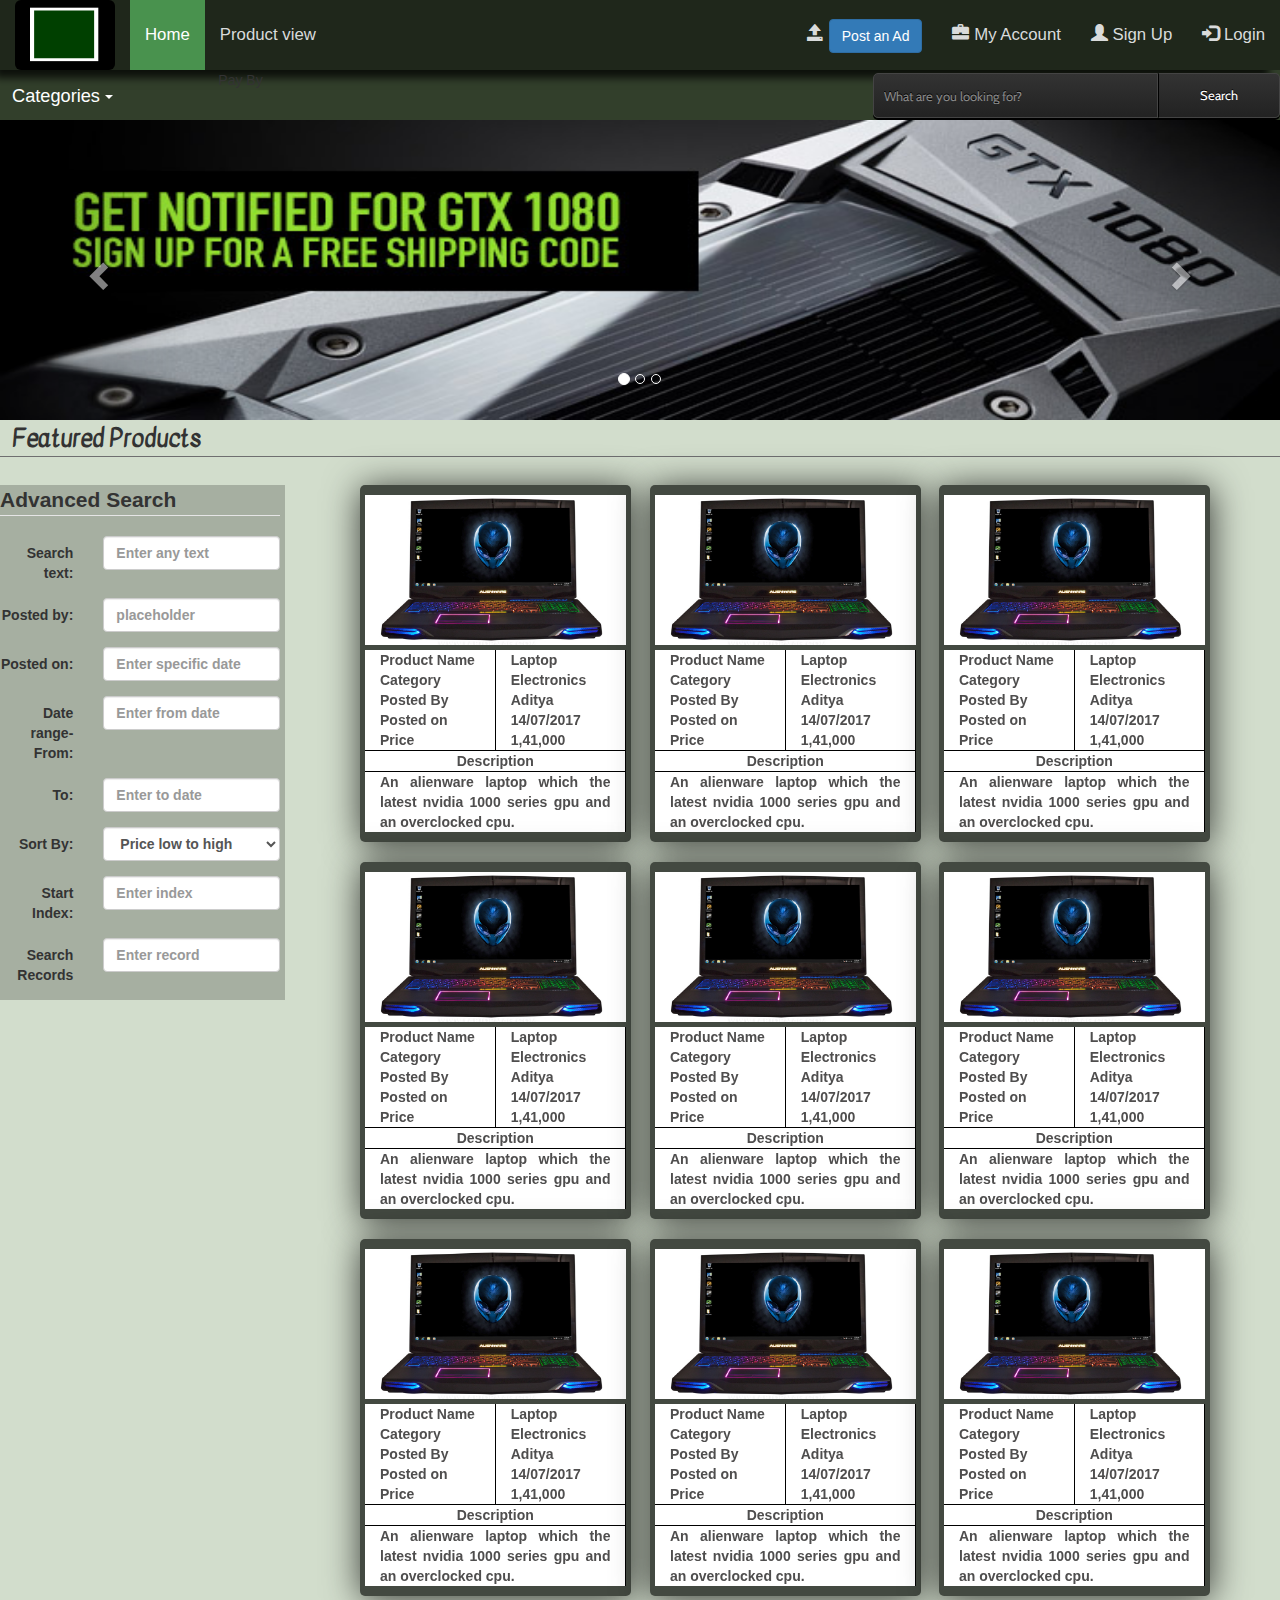
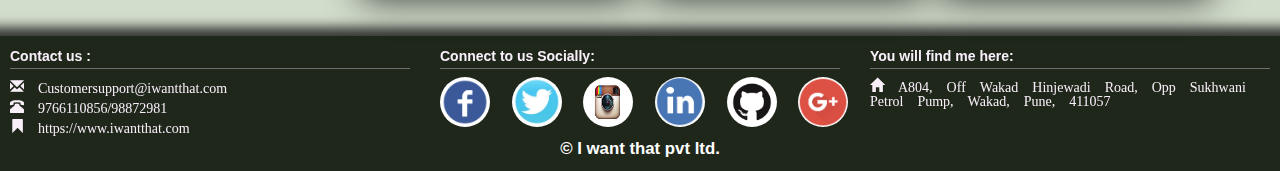
==== commit bd60148f: "pre alpha" ====
--- a/index.html
+++ b/index.html
@@ -91,7 +91,40 @@
 		</div>
 		<!-- Banner -->
 		<div class="banner">
-			<img  src="images/advert.jpg" >
+			<!-- <img  src="images/advert.jpg" > -->
+			<div id="myCarousel" class="carousel slide" data-ride="carousel">
+										  <!-- Indicators -->
+										  <ol class="carousel-indicators">
+										    <li data-target="#myCarousel" data-slide-to="0" class="active"></li>
+										    <li data-target="#myCarousel" data-slide-to="1"></li>
+										    <li data-target="#myCarousel" data-slide-to="2"></li>
+										  </ol>
+
+										  <!-- Wrapper for slides -->
+										  <div class="carousel-inner">
+										    <div class="item active">
+										      <img class=" intr" src="images/advert.jpg" alt="Los Angeles" >
+										    </div>
+
+										    <div class="item">
+										      <img class="img-responsive intr" src="images/advert2.jpg" alt="Chicago" >
+										    </div>
+
+										    <div class="item">
+										      <img class="intr" src="images/advert3.jpg" alt="New York" >
+										    </div>
+										  </div>
+
+										  <!-- Left and right controls -->
+										  <a class="left carousel-control" href="#myCarousel" data-slide="prev">
+										    <span class="glyphicon glyphicon-chevron-left"></span>
+										    <span class="sr-only">Previous</span>
+										  </a>
+										  <a class="right carousel-control" href="#myCarousel" data-slide="next">
+										    <span class="glyphicon glyphicon-chevron-right"></span>
+										    <span class="sr-only">Next</span>
+										  </a>
+										</div>
 		</div>
 		<!-- Products -->
 		<h3>&nbsp;&nbsp;<b>Featured Products<b> </h3><hr>
--- a/css/styles.css
+++ b/css/styles.css
@@ -106,11 +106,15 @@
 color: #f8eff9;
 }
 #categorydropdown{
-  width: 300%;
-}
-.banner>img{
+  width: 600%;
+}
+.banner>div>div{
   width: 100%;
   height: 300px;
+}
+.intr{
+width: 100%;
+height: 300px !important
 }
 .products>a>div{
   border:0px solid black;
@@ -160,12 +164,16 @@
 .desc2>:nth-child(2)>div{
   text-align: justify;
 }
+.userdetails{
+  margin: 5px;
+}
 .userdetails>:nth-child(odd){
   background-color: #f7dbc3;
 }
 .userdetails>:nth-child(even){
   background-color: #d1cecc;
 }
+
 .addetails>:nth-child(odd){
   background-color: #f7dbc3;
 }
@@ -174,7 +182,7 @@
 }
 
 .addetails>div>:first-child{
-background-color: #f7f2ad;
+background-color: #F7F7F2;
 }
 .panel-body{
   margin:0;
@@ -245,4 +253,15 @@
     text-align: center;
     color: white;
     font-size: 1.2em;
-  }+  }
+  .addetails>div{
+  margin: 30px;
+}
+#adhistory{
+  max-height :500px;
+  overflow: scroll;
+}
+#myaccjumbo{
+  padding-top:10px;
+  padding-bottom: 10px;
+}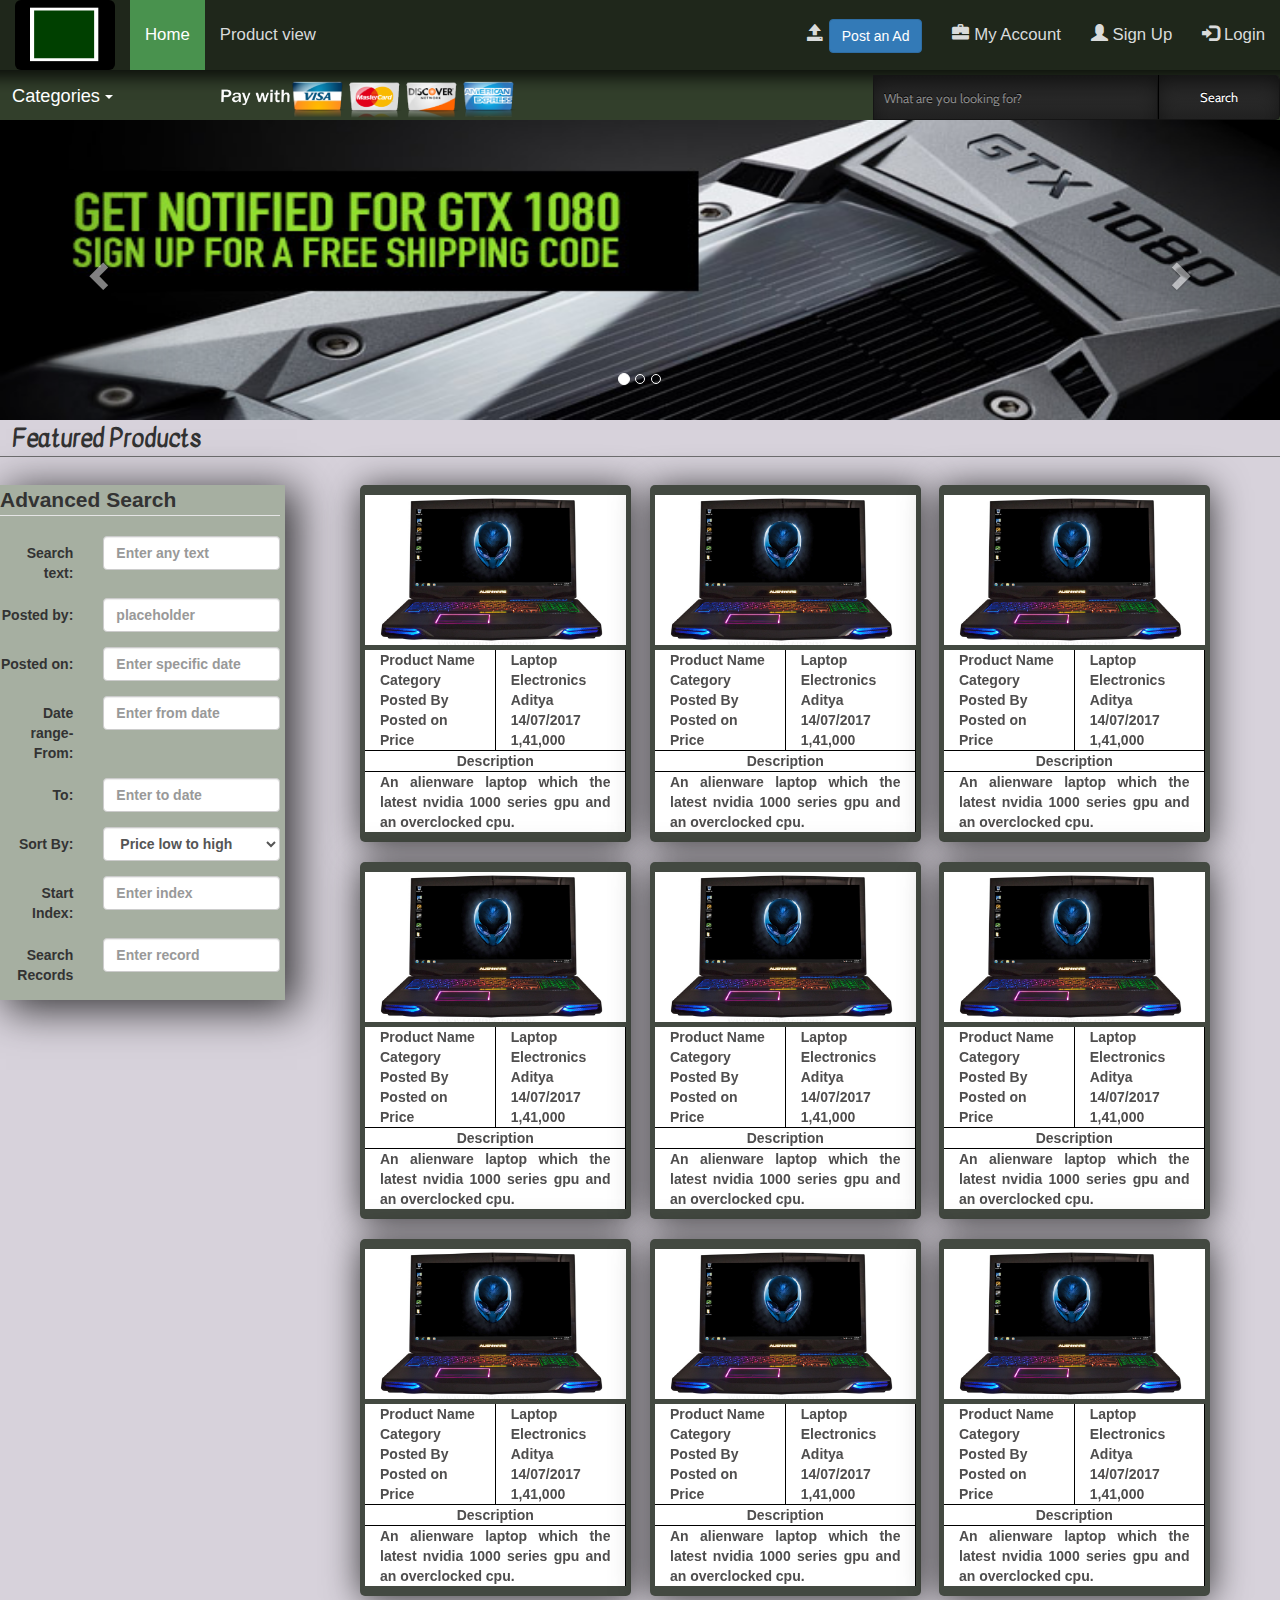
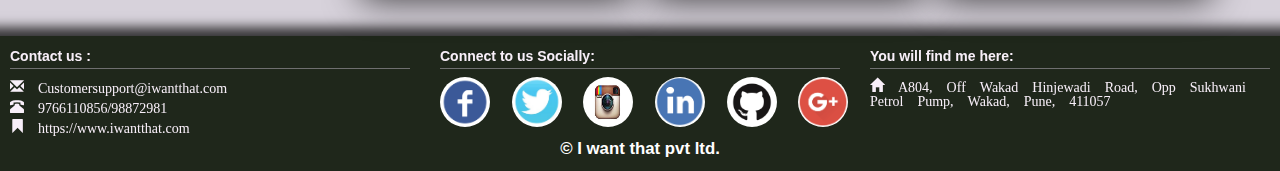
==== commit eb254b50: "best" ====
--- a/index.html
+++ b/index.html
@@ -76,7 +76,7 @@
 				</div>
 				<div class="col-md-6" id="payby">
 					<!-- <button  type="button" class="btn btn-success">Advanced Search</button> -->
-					<p>Pay By</p>
+					<img class="img-responsive" src="images/payment2.png" alt="Los Angeles" width="300" height="20">
 				</div>
 				<div class="col-md-4 webdesigntuts-workshop">
 					<form action="" method="">	
--- a/css/styles.css
+++ b/css/styles.css
@@ -1,5 +1,5 @@
 body{
-  background-color: #d2ddcc;
+  background-color: #d7d2db;
   width: 100%;
   overflow-x: hidden; 
 }
@@ -57,7 +57,7 @@
   width: 400px;
   height:300px;
   border-radius:10px;
-  box-shadow: 10px 10px 5px #4f5051;
+  box-shadow: 0px 14px 16px 17px rgba(0,0,0,0.75);
   background-color: #F4F1BB;
 }
 #login >form > h1{
@@ -199,6 +199,7 @@
   height:300px;
   border-radius:10px;
   box-shadow: 10px 10px 5px #4f5051;
+  box-shadow: 0px 14px 16px 17px rgba(0,0,0,0.75);
   background-color: #F4F1BB;
 }
 #sign2 >form > h1{
@@ -231,8 +232,12 @@
 .affix {
    top:1px;
   }
-  .payby>p{
-  color:white ;
+  #payby{
+    text-align: right;
+  }
+  #payby>img{
+    text-align: right;
+  padding-top: 5px;
   line-height: 50px;
     height: 50px;
   }
@@ -243,11 +248,23 @@
     background-color: #a6afa1;
     max-width: 285px;
     padding-right: 5px;
+    box-shadow: 9px 7px 40px 3px rgba(0,0,0,0.75);
   }
   .showadvert{
-
+    margin-top: 10px;
     font-size: 1.2em;
     background-color: #A6AFA1;
+    margin-left: 30px;
+    margin-right: 30px;
+    border-radius: 10px;
+  }
+  .showadvert>:first-child{
+    border-top-left-radius: 10px;
+    border-top-right-radius: 10px;
+  }
+  .showadvert>:nth-child(odd){
+    background-color: #959b92;
+     
   }
   .copyright{
     text-align: center;
@@ -264,4 +281,8 @@
 #myaccjumbo{
   padding-top:10px;
   padding-bottom: 10px;
+}
+#adCarousel{
+  margin-left: 30px;
+  margin-right: 30px;
 }--- a/css/bnav.css
+++ b/css/bnav.css
@@ -21,6 +21,9 @@
   border:none;
   border-radius: 0px;
   box-shadow: -8px 11px 8px -3px rgba(0,0,0,0.75);
+  -webkit-box-shadow: 0px -17px 15px 25px rgba(0,0,0,0.75);
+-moz-box-shadow: 0px -17px 15px 25px rgba(0,0,0,0.75);
+box-shadow: 0px -17px 15px 25px rgba(0,0,0,0.75);
 }
 .navbar .navbar-brand {
   color: #d9dbdb;
--- a/css/searchbar.css
+++ b/css/searchbar.css
@@ -8,8 +8,8 @@
 .webdesigntuts-workshop input {
   background: #222; 
   background: linear-gradient(#333, #222);  
-  border: 1px solid #444;
-  border-radius: 5px 0 0 5px;
+  border: 1px solid #151515;
+  /*border-radius: 5px 0 0 5px;*/
   box-shadow: 0 2px 0 #000;
   color: #888;
   display: block;
@@ -19,10 +19,12 @@
   font-weight: 400;
   height: 45px;
   margin: 0;
-  margin-top:3px;
+  margin-top:5px;
   padding: 0 10px;
   text-shadow: 0 -1px 0 #000;
   width: 70%;
+  box-shadow: inset 0px 16px 25px -8px rgba(0,0,0,0.75);
+  
 }
 
 
@@ -56,7 +58,7 @@
   background: #222;
   background: linear-gradient(#333, #222);
   box-sizing: border-box;
-  border: 1px solid #444;
+  border: 1px solid #151515;
   border-left-color: #000;
   border-radius: 0 5px 5px 0;
   box-shadow: 0 2px 0 #000;
@@ -69,11 +71,13 @@
   height: 45px;
   line-height: 35px;
   margin: 0;
-  margin-top:3px;
+  margin-top:5px;
   padding: 0;
   position: relative;
   text-shadow: 0 -1px 0 #000;
   width:30%;
+  box-shadow: inset 0px 16px 25px -8px rgba(0,0,0,0.75);
+  border-top: none;
 } 
 
 .webdesigntuts-workshop button:hover,
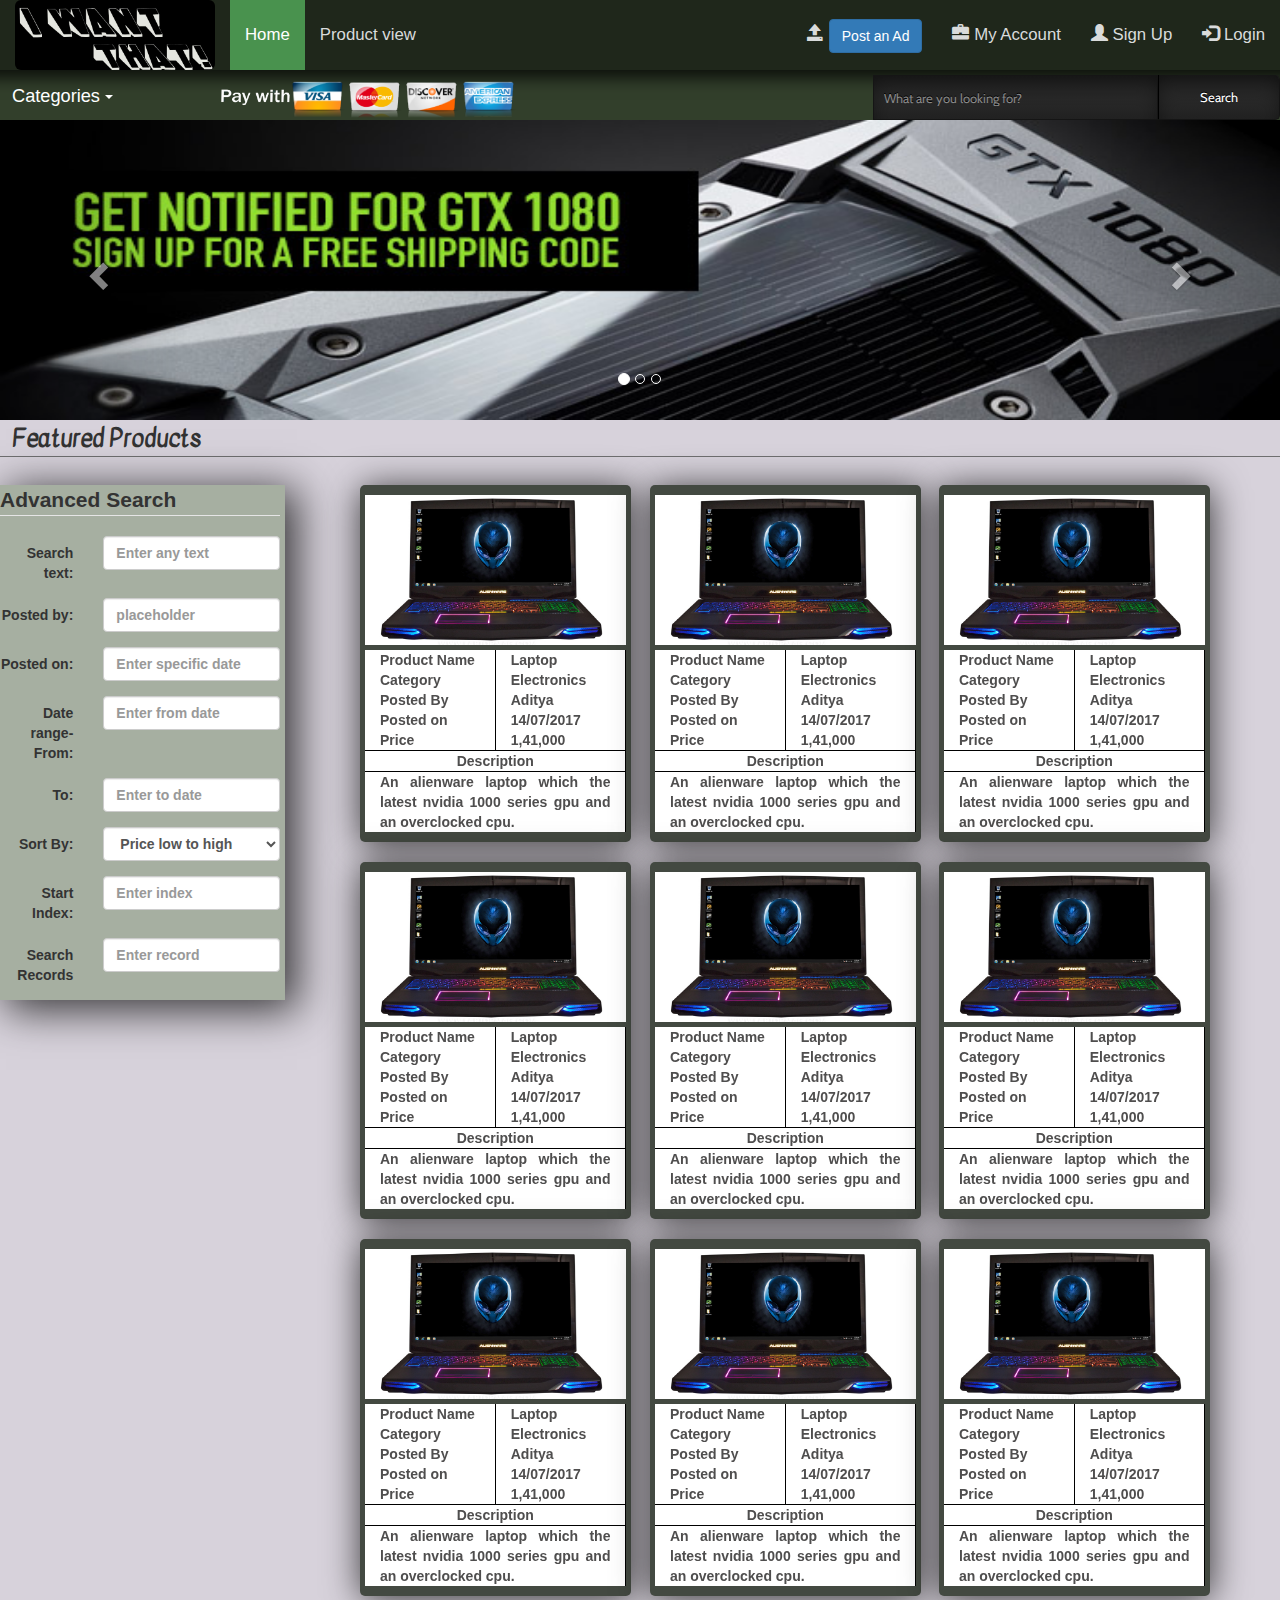
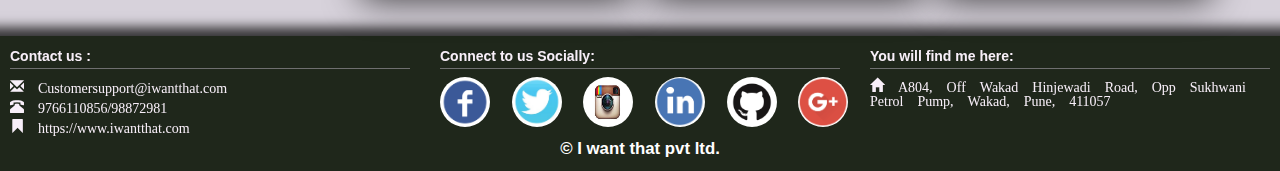
==== commit 3b5a197b: "logo" ====
--- a/index.html
+++ b/index.html
@@ -31,8 +31,8 @@
 		<nav class="navbar navbar-inverse">
   			<div class="container-fluid">
     			<div class="navbar-header">
-     				 <a class="navbar-brand" href="#">
-     				 	<img src="images/logo.png" class="img-rounded" alt="Cinque Terre" width="100" height="70">
+     				 <a class="navbar-brand" href="index.html">
+     				 	<img src="images/logo.jpg" class="img-rounded" alt="Cinque Terre" width="200" height="70">
      				 </a>
     			</div>
 		    	<ul class="nav navbar-nav">
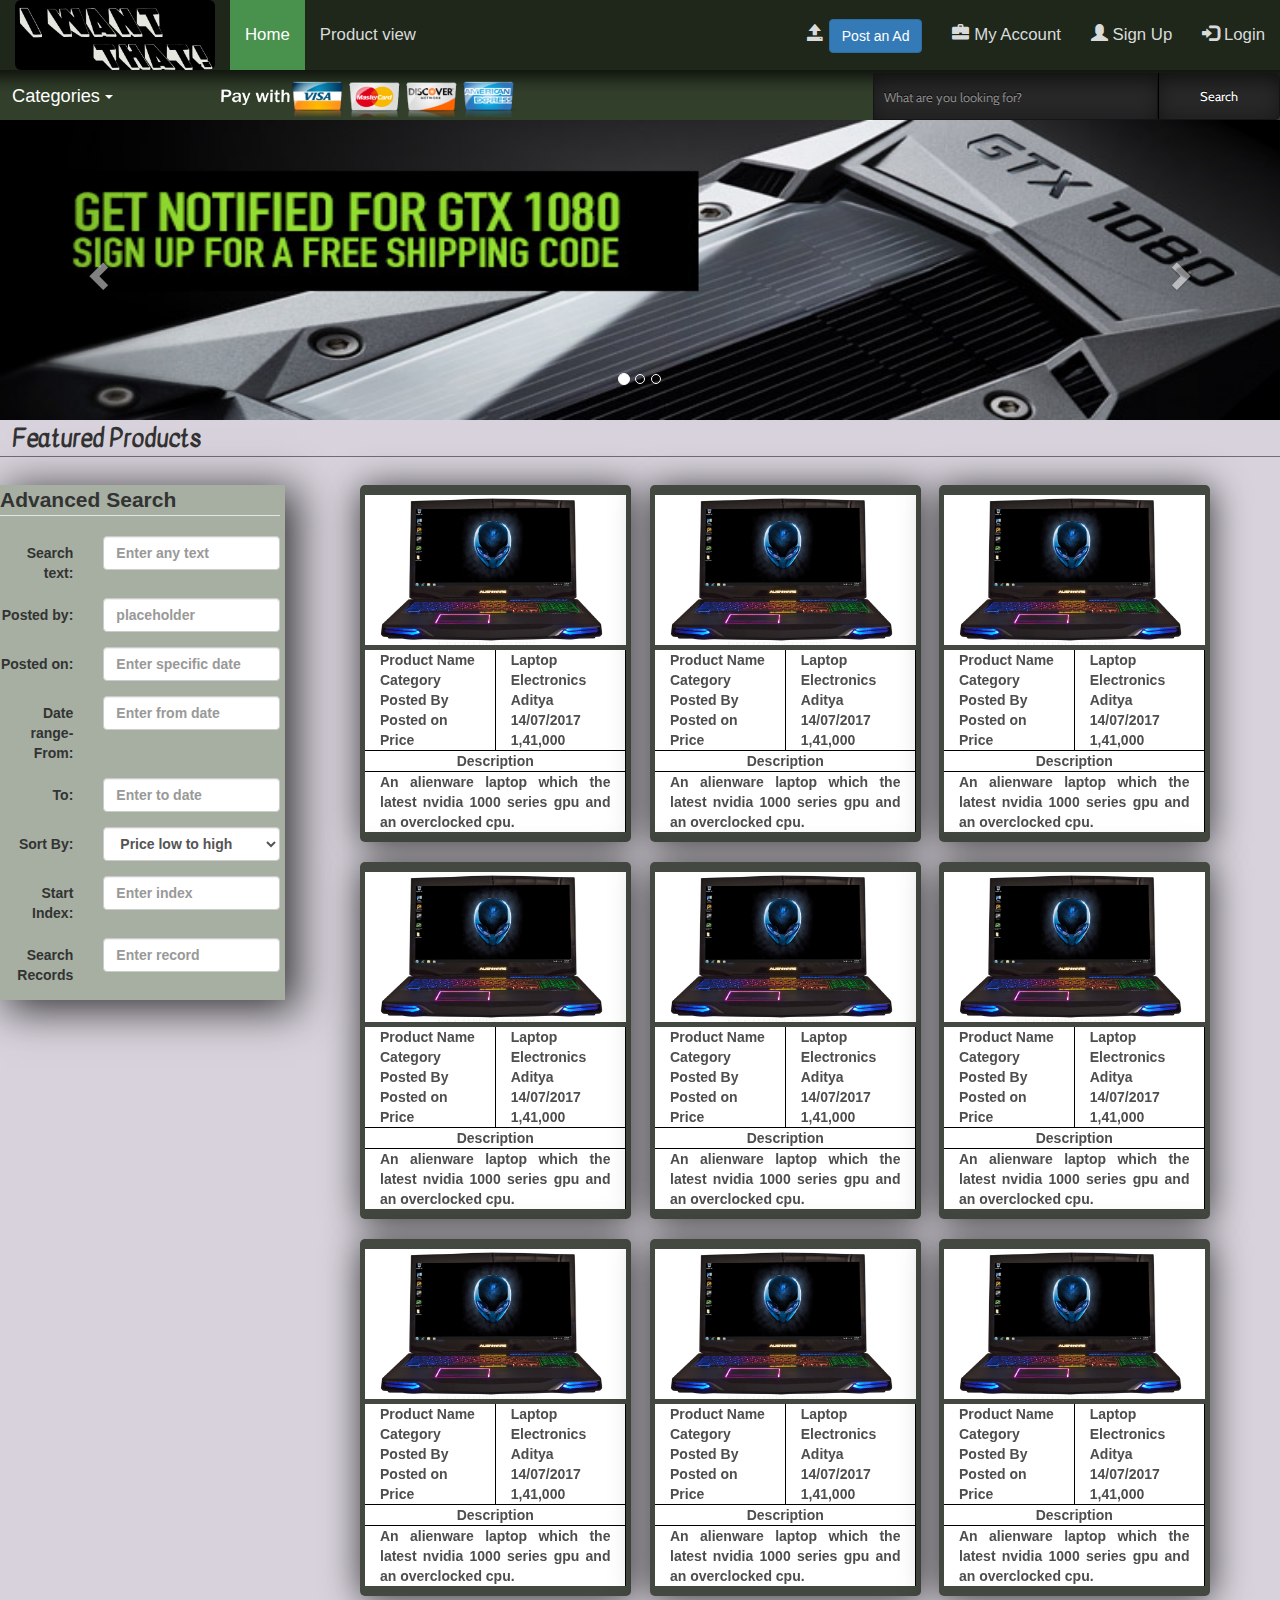
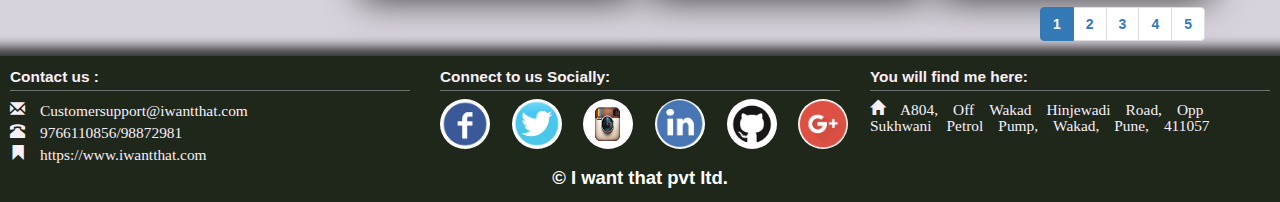
==== commit c0b5e917: "Pagination" ====
--- a/index.html
+++ b/index.html
@@ -757,7 +757,14 @@
 						</div>
 				</div>
 			</a>
-
+				<!-- Pagination -->
+		<ul class="pagination" style="position:absolute; right: 90px;bottom: -65px;">
+		  <li class="active"><a href="#">1</a></li>
+		  <li><a href="#">2</a></li>
+		  <li><a href="#">3</a></li>
+		  <li><a href="#">4</a></li>
+		  <li><a href="#">5</a></li>
+		</ul>
 			</div>
 
 		</div>
@@ -820,7 +827,8 @@
 			</div>
 
 		  </div>
-		</div><br>
+		</div><br><br>
+		
 		<!-- Footer -->
 		<div class="footer">
 		    <div  class="row">
--- a/css/styles.css
+++ b/css/styles.css
@@ -98,6 +98,7 @@
   text-align: left;
   margin-top: 20px;
   box-shadow: 0px 5px 11px 14px rgba(0,0,0,0.75);
+  font-size: 1.1em;
 }
 #web:link{
 color: #f8eff9;
@@ -285,4 +286,9 @@
 #adCarousel{
   margin-left: 30px;
   margin-right: 30px;
+}
+.pagination{
+  position:absolute; 
+  right: 90px;
+  bottom: -65px;
 }--- a/css/searchbar.css
+++ b/css/searchbar.css
@@ -17,9 +17,9 @@
   font-family: 'Cabin', helvetica, arial, sans-serif;
   font-size: 13px;
   font-weight: 400;
-  height: 45px;
+  height: 47px;
   margin: 0;
-  margin-top:5px;
+  margin-top:3px;
   padding: 0 10px;
   text-shadow: 0 -1px 0 #000;
   width: 70%;
@@ -68,10 +68,10 @@
   font-family: 'Cabin', helvetica, arial, sans-serif;
   font-size: 13px;
   font-weight: 400;
-  height: 45px;
+  height: 47px;
   line-height: 35px;
   margin: 0;
-  margin-top:5px;
+  margin-top:3px;
   padding: 0;
   position: relative;
   text-shadow: 0 -1px 0 #000;
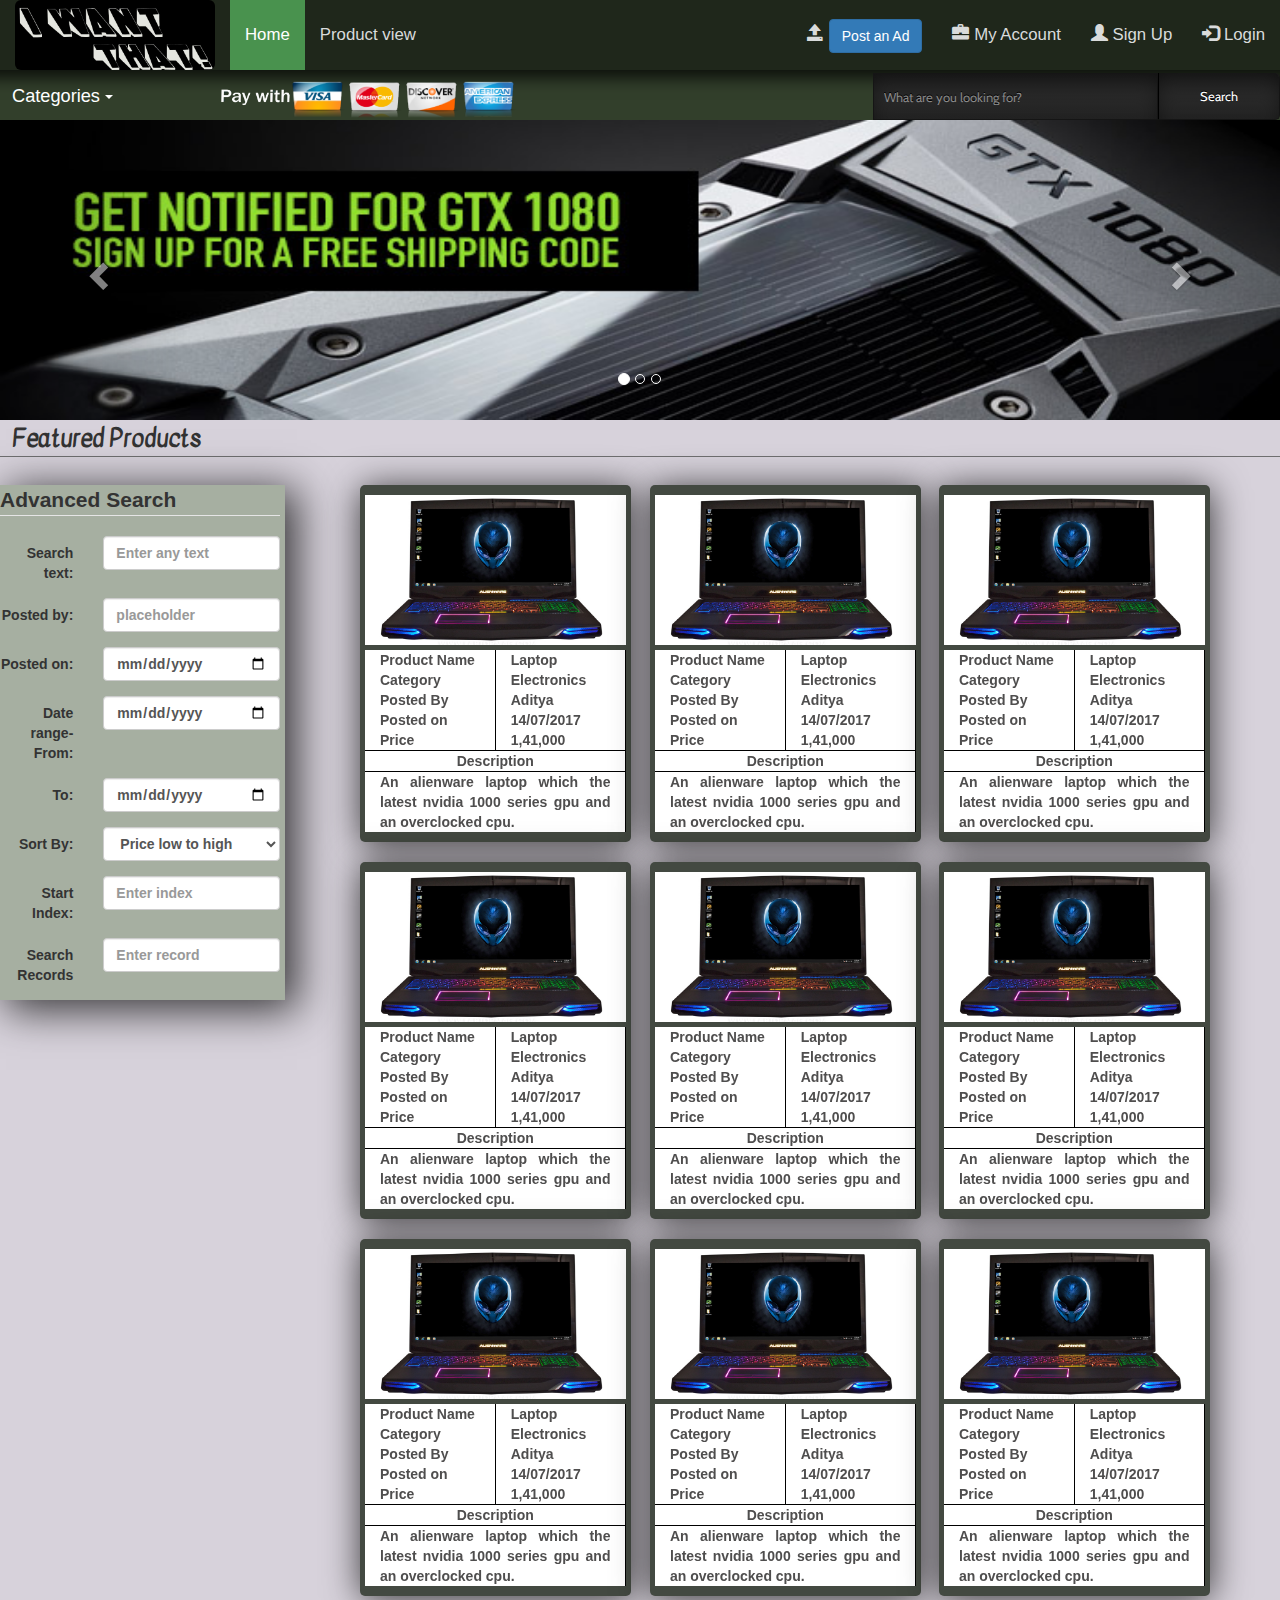
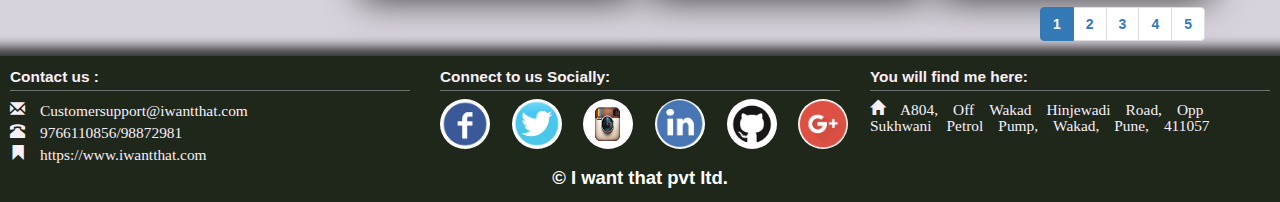
==== commit 6fec7eae: "Date" ====
--- a/index.html
+++ b/index.html
@@ -161,7 +161,7 @@
 					<div class="form-group">
 					  <label class="col-md-4 control-label" for="ondate">Posted on:</label>  
 					  <div class="col-md-8">
-					  <input id="ondate" name="ondate" placeholder="Enter specific date" class="form-control input-md" type="text">
+					  <input id="ondate" name="ondate" placeholder="Enter specific date" class="form-control input-md" type="date">
 					    
 					  </div>
 					</div>
@@ -170,7 +170,7 @@
 					<div class="form-group">
 					  <label class="col-md-4 control-label" for="fromdate">Date range- From:</label>
 					  <div class="col-md-8">
-					    <input id="fromdate" name="fromdate" placeholder="Enter from date" class="form-control input-md" type="search">
+					    <input id="fromdate" name="fromdate" placeholder="Enter from date" class="form-control input-md" type="date">
 					    
 					  </div>
 					</div>
@@ -179,7 +179,7 @@
 					<div class="form-group">
 					  <label class="col-md-4 control-label" for="todate">To:</label>
 					  <div class="col-md-8">
-					    <input id="todate" name="todate" placeholder="Enter to date" class="form-control input-md" type="search">
+					    <input id="todate" name="todate" placeholder="Enter to date" class="form-control input-md" type="date">
 					    
 					  </div>
 					</div>
@@ -758,7 +758,7 @@
 				</div>
 			</a>
 				<!-- Pagination -->
-		<ul class="pagination" style="position:absolute; right: 90px;bottom: -65px;">
+		<ul class="pagination" style="">
 		  <li class="active"><a href="#">1</a></li>
 		  <li><a href="#">2</a></li>
 		  <li><a href="#">3</a></li>
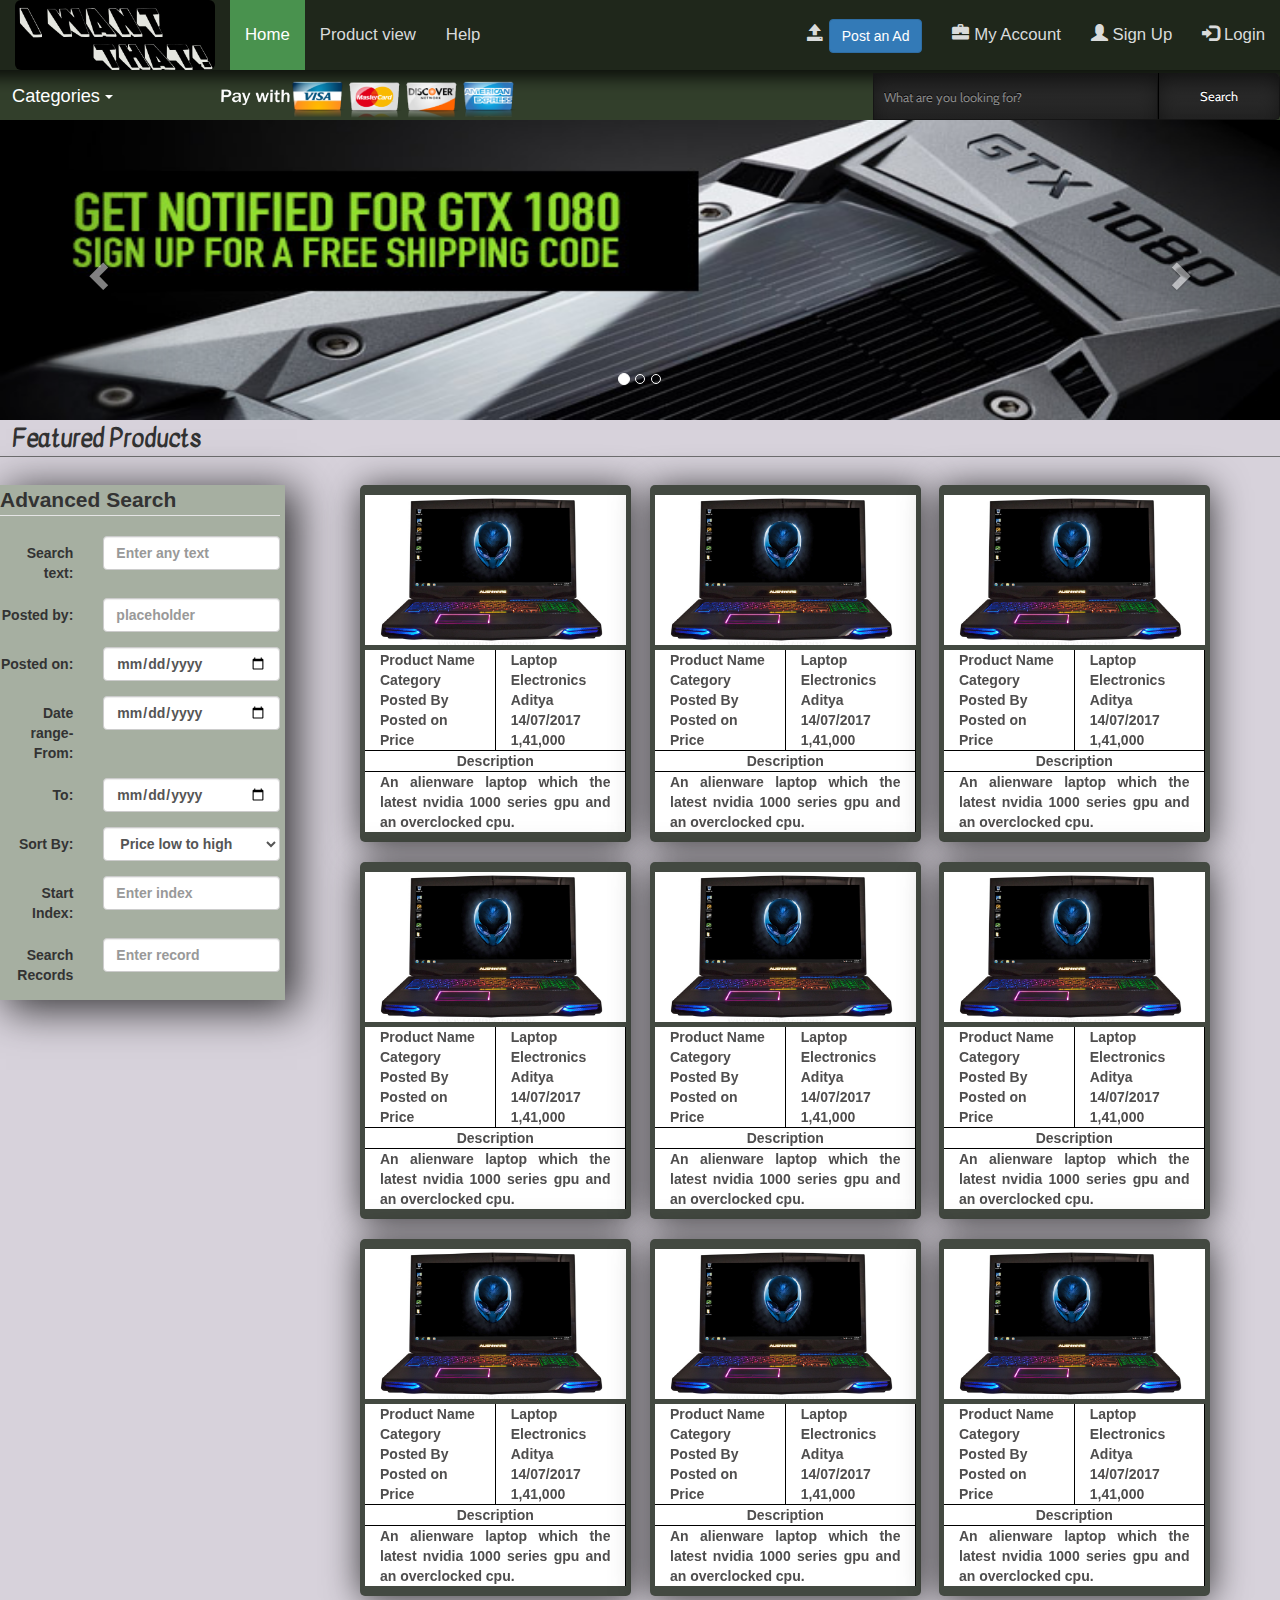
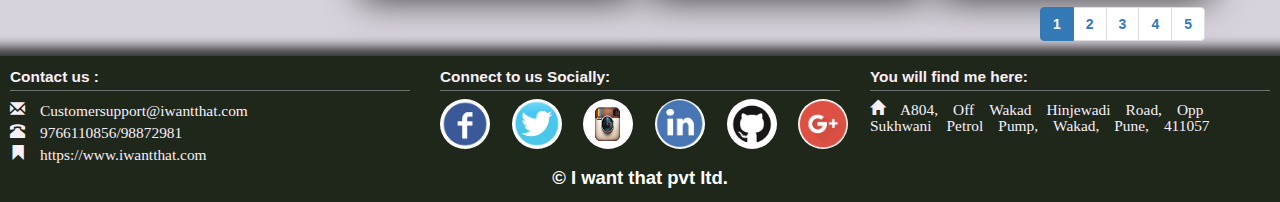
==== commit 372baf12: "help" ====
--- a/index.html
+++ b/index.html
@@ -38,6 +38,7 @@
 		    	<ul class="nav navbar-nav">
 		      		<li class="active"><a href="index.html">Home</a></li>
 		      		<li><a>Product view</a></li>
+		      		<li><a href="help.html">Help</a></li>
 		     		 
 		    	</ul>
 		    	<ul class="nav navbar-nav navbar-right">	
--- a/css/styles.css
+++ b/css/styles.css
@@ -291,4 +291,14 @@
   position:absolute; 
   right: 90px;
   bottom: -65px;
+}
+.faq>p{
+  font-size: 1.1em;
+}
+.faq>:nth-child(odd){
+  font-size: 1.2em;
+  color:red;
+}
+.faq>:nth-child(even){
+  color:blue;
 }